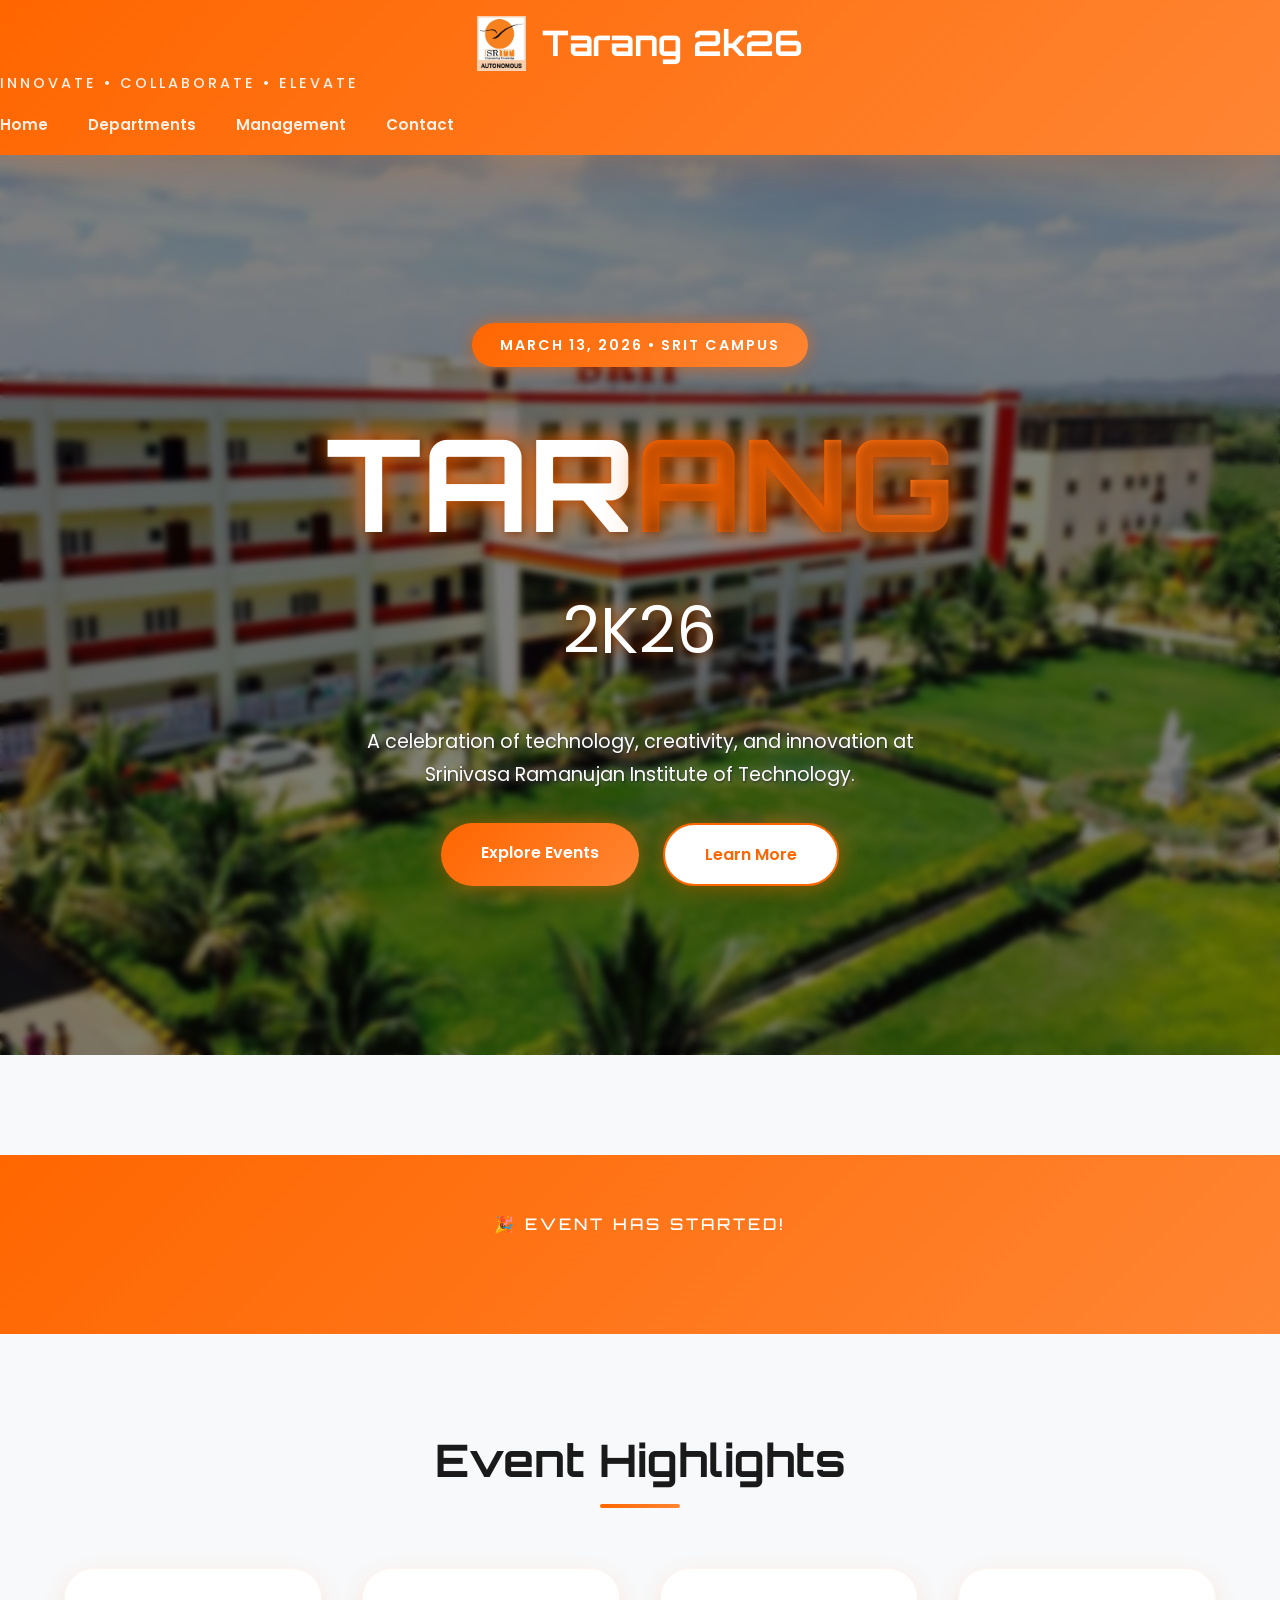
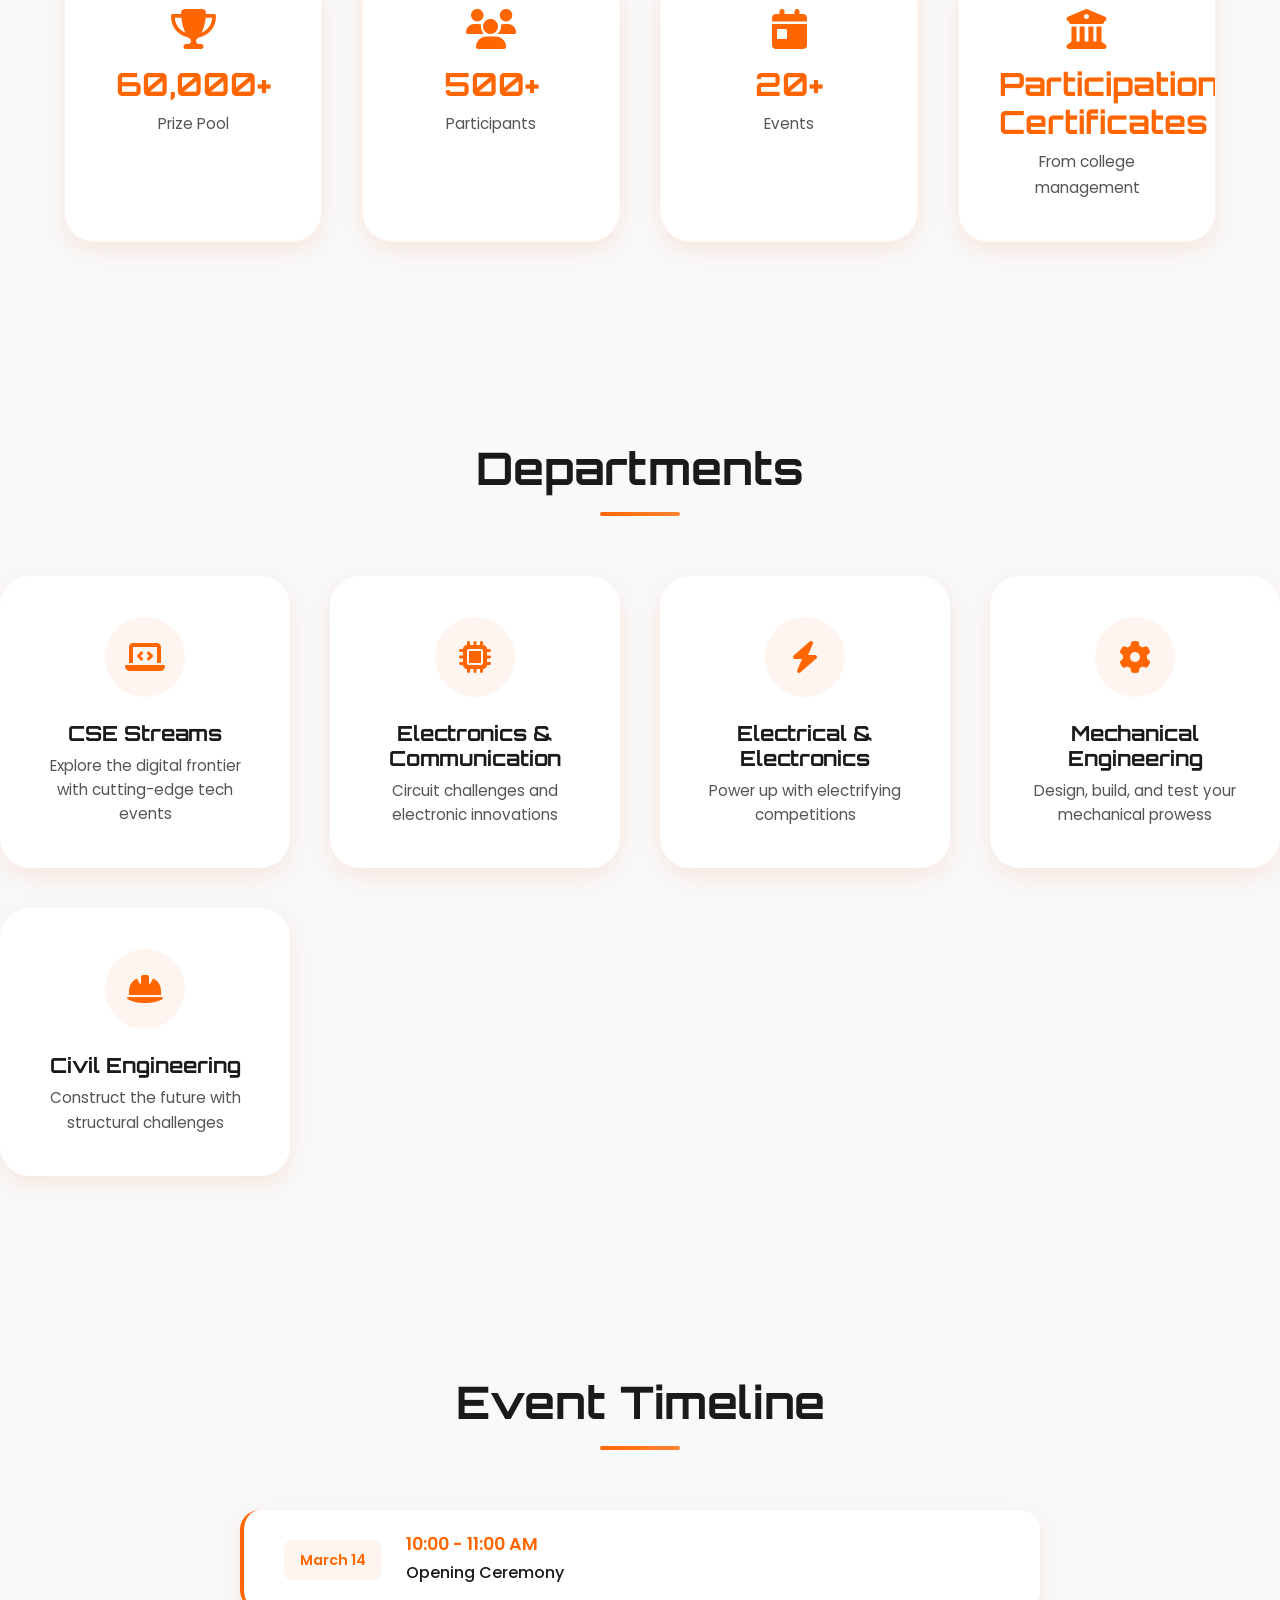
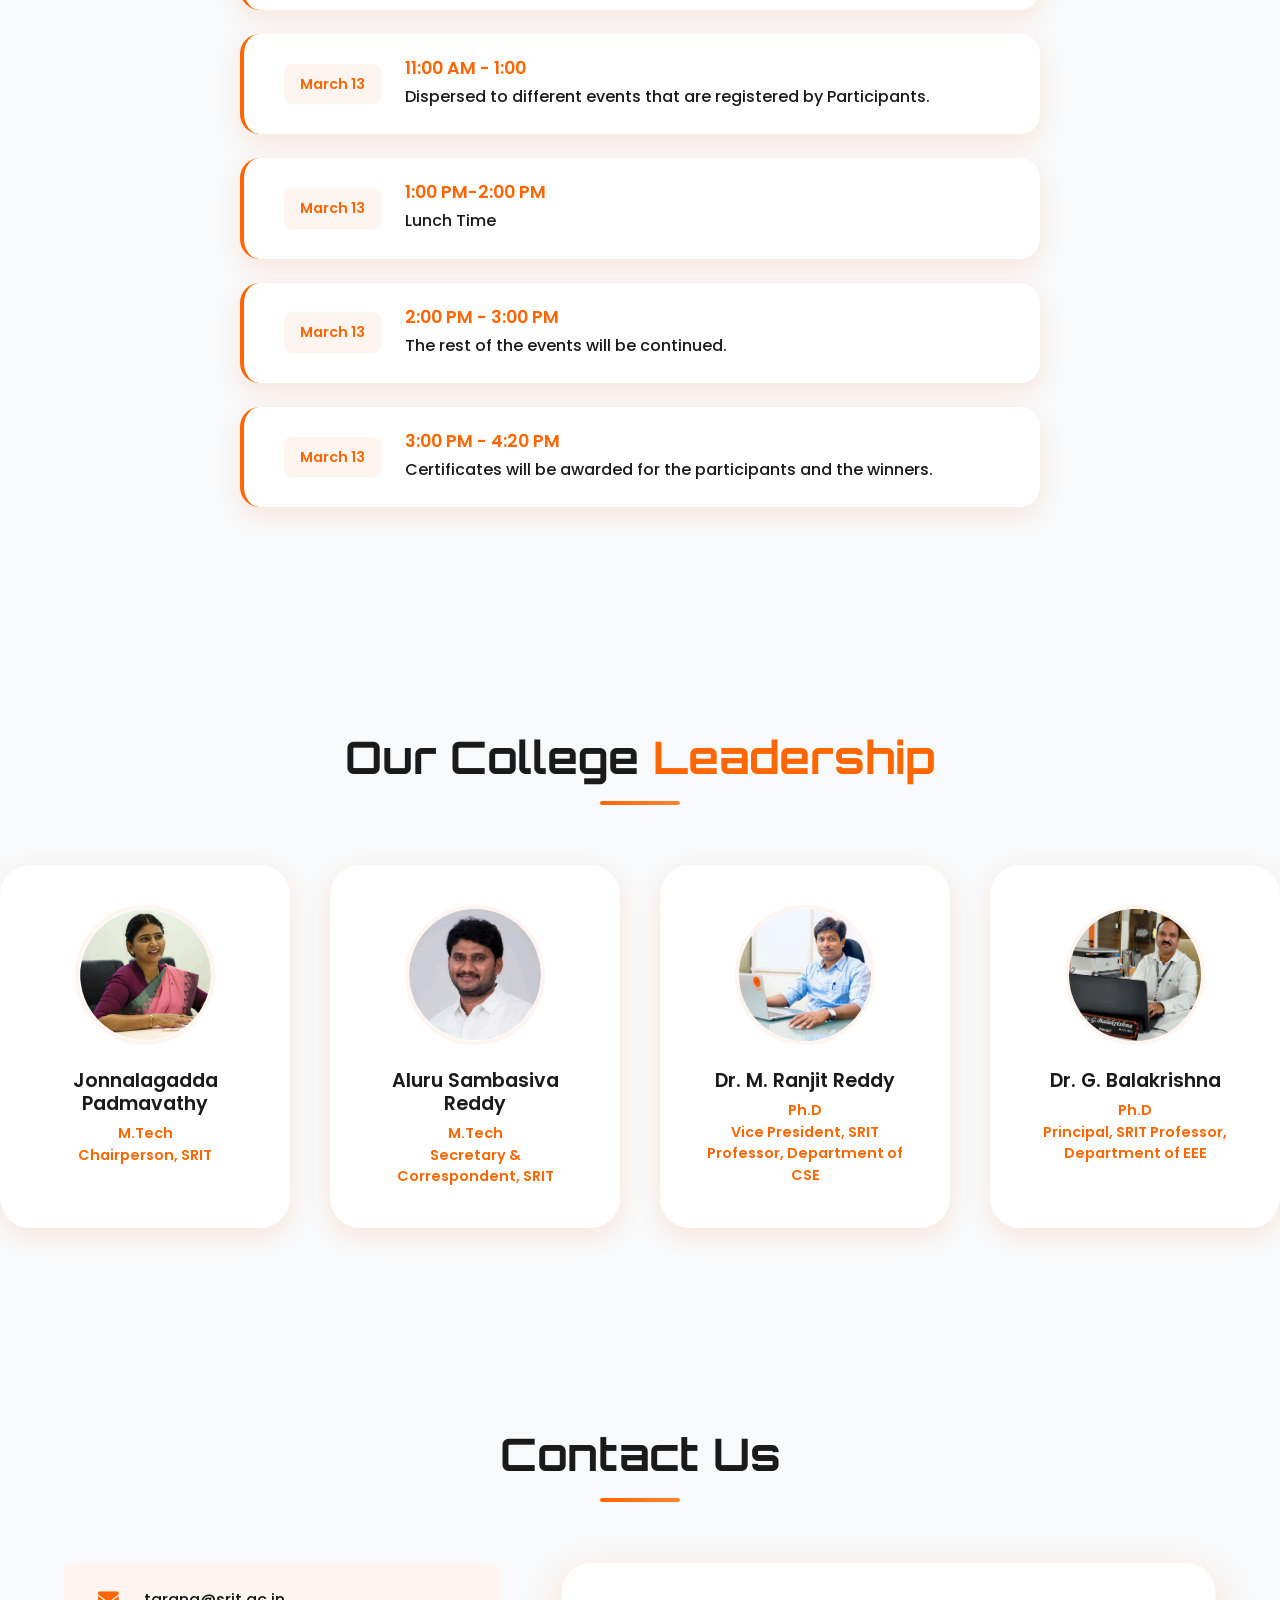
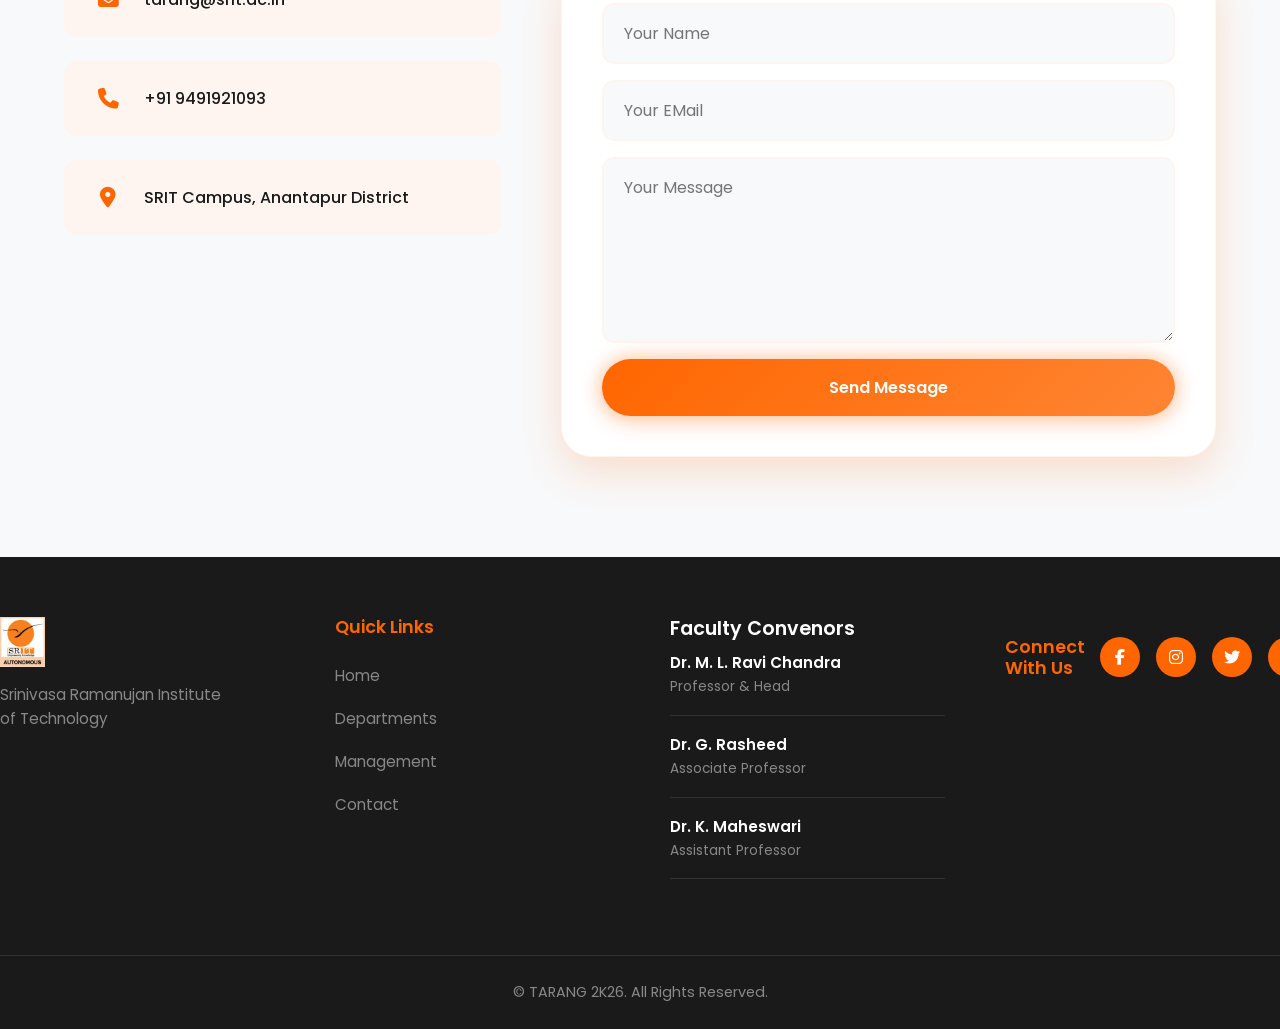
==== index.html @ 488e9179 "upadted filkes" ====
<!DOCTYPE html>
<html lang="en">

<head>
    <meta charset="UTF-8">
    <meta name="viewport" content="width=device-width, initial-scale=1.0">
    <title>SRIT Tech Fest 2026</title>
    <link rel="stylesheet" href="style.css">
    <link rel="stylesheet" href="https://cdnjs.cloudflare.com/ajax/libs/font-awesome/6.5.0/css/all.min.css">


</head>

<body>
    <header>
        <div class="logo-container">
            <img src="SRIT-LOGO.png" alt="SRIT Logo" class="logo">
            <h1>Tarang <span class="year">2k26</span></h1>
        </div>
        <p class="tagline">Innovate • Collaborate • Elevate</p>

        <nav>
            <ul>
                <li><a href="#home">Home</a></li>
                <li><a href="#departments">Departments</a></li>
                <li><a href="#management">Management</a></li>
                <li><a href="#contact">Contact</a></li>
            </ul>
        </nav>
    </header>
    <section id="home">
        <div class="hero">
            <div class="hero-content">

                <span class="hero-date">MARCH 13, 2026 • SRIT CAMPUS</span>
                <h1 class="hero-title">
                    <span>TAR</span><span class="highlight">ANG</span>
                </h1>
                <div class="hero-year">2K26</div>
                <p class="hero-subtitle">A celebration of technology, creativity, and innovation at<br> Srinivasa
                    Ramanujan Institute of Technology.</p>

                <div class="hero-buttons">
                    <a href="#departments" class="btn btn-primary">Explore Events</a>
                    <a href="#contact" class="btn btn-secondary">Learn More</a>
                </div>
            </div>
        </div>
    </section>
    <!-- Countdown Section -->
    <section class="countdown">
        <div class="container">
            <h3>Event Starts In</h3>
            <div class="countdown-timer">
                <div class="countdown-item">
                    <div class="countdown-value" id="days">30</div>
                    <div class="countdown-label">Days</div>
                </div>
                <div class="countdown-item">
                    <div class="countdown-value" id="hours">12</div>
                    <div class="countdown-label">Hours</div>
                </div>
                <div class="countdown-item">
                    <div class="countdown-value" id="minutes">45</div>
                    <div class="countdown-label">Minutes</div>
                </div>
                <div class="countdown-item">
                    <div class="countdown-value" id="seconds">22</div>
                    <div class="countdown-label">Seconds</div>
                </div>
            </div>
        </div>
    </section>
    <section class="highlights">
        <div class="container">
            <h2 class="section-title">Event Highlights</h2>
            <div class="highlight-cards">
                <div class="highlight-card">
                    <i class="fas fa-trophy"></i>
                    <h3>60,000+</h3>
                    <p>Prize Pool</p>
                </div>
                <div class="highlight-card">
                    <i class="fas fa-users"></i>
                    <h3>500+</h3>
                    <p>Participants</p>
                </div>
                <div class="highlight-card">
                    <i class="fas fa-calendar-day"></i>
                    <h3>20+</h3>
                    <p>Events</p>
                </div>
                <div class="highlight-card">
                    <i class="fas fa-university"></i>
                    <h3>Participation Certificates</h3>
                    <p>From college management</p>
                </div>
            </div>
        </div>
    </section>

    <section id="departments" class="departments">
        <h2 class="section-title">Departments</h2>
        <div class="department-cards">
            <div class="department-card" onclick="window.location.href='cse.html'">
                <div class="card-icon"><i class="fas fa-laptop-code"></i></div>
                <div class="card-content">
                    <h3>CSE Streams</h3>
                    <p>Explore the digital frontier with cutting-edge tech events</p>
                </div>
            </div>
            <div class="department-card" onclick="window.location.href='ece.html'">
                <div class="card-icon"><i class="fas fa-microchip"></i></div>
                <div class="card-content">
                    <h3>Electronics & Communication</h3>
                    <p>Circuit challenges and electronic innovations</p>
                </div>
            </div>
            <div class="department-card" onclick="window.location.href='eee.html'">
                <div class="card-icon"><i class="fas fa-bolt"></i></div>
                <div class="card-content">
                    <h3>Electrical & Electronics</h3>
                    <p>Power up with electrifying competitions</p>
                </div>
            </div>
            <div class="department-card" onclick="window.location.href='mechanical.html'">
                <div class="card-icon"><i class="fas fa-cog"></i></div>
                <div class="card-content">
                    <h3>Mechanical Engineering</h3>
                    <p>Design, build, and test your mechanical prowess</p>
                </div>
            </div>
            <div class="department-card" onclick="window.location.href='civil.html'">
                <div class="card-icon"><i class="fas fa-hard-hat"></i></div>
                <div class="card-content">
                    <h3>Civil Engineering</h3>
                    <p>Construct the future with structural challenges</p>
                </div>
            </div>
            <!-- <div class="department-card" data-department="civil">
                <div class="card-content">
                    <div class="card-icon"><i class="fas fa-lightbulb"></i>
                    </div>
                    <h3>Humanities and Sciences</h3>
                    <p>Bridging Science and Society for a Better Tomorrow</p>
                    <a href="h and s.html" class="department-link">View Events</a>
                </div>
            </div> -->
        </div>
    </section>

    <section class="timeline">
        <div class="container">
            <h2 class="section-title">Event Timeline</h2>
            <div class="timeline-container">
                <div class="timeline-item">
                    <div class="timeline-date">March 14</div>
                    <div class="timeline-content">
                        <h3>10:00 - 11:00 AM</h3>
                        <p>Opening Ceremony</p>
                    </div>
                </div>
                <div class="timeline-item">
                    <div class="timeline-date">March 13</div>
                    <div class="timeline-content">
                        <h3>11:00 AM - 1:00</h3>
                        <p>Dispersed to different events that are registered by Participants.</p>
                    </div>
                </div>
                <div class="timeline-item">
                    <div class="timeline-date">March 13</div>
                    <div class="timeline-content">
                        <h3>1:00 PM-2:00 PM</h3>
                        <p>Lunch Time</p>
                    </div>
                </div>
                <div class="timeline-item">
                    <div class="timeline-date">March 13</div>
                    <div class="timeline-content">
                        <h3>2:00 PM - 3:00 PM</h3>
                        <p>The rest of the events will be continued.</p>
                    </div>
                </div>
                <div class="timeline-item">
                    <div class="timeline-date">March 13</div>
                    <div class="timeline-content">
                        <h3>3:00 PM - 4:20 PM</h3>
                        <p>Certificates will be awarded for the participants and the winners.</p>
                    </div>
                </div>
            </div>
        </div>
    </section>
    <!-- <section id="sponsors" class="sponsors">
        <div class="container">
            <h2 class="section-title">Our Sponsors</h2>
            <div class="sponsors-grid">
                <div class="sponsor-placeholder">Your Logo Here</div>
                <div class="sponsor-placeholder">Your Logo Here</div>
                <div class="sponsor-placeholder">Your Logo Here</div>
                <div class="sponsor-placeholder">Your Logo Here</div>
                <div class="sponsor-placeholder">Your Logo Here</div>
                <div class="sponsor-placeholder">Your Logo Here</div>
            </div>
        </div>
    </section> -->
    <section id="management" class="leadership-section">
        <h2 class="section-title">Our College <span>Leadership</span></h2>

        <div class="leaders-grid">

            <!-- Principal -->
            <div class="leader-card">
                <div class="leader-image">
                    <img src="padma.png" alt="Dr. [Principal's Name]">
                </div>
                <div class="leader-info">
                    <h4>Jonnalagadda Padmavathy</h4>
                    <p>M.Tech<br>Chairperson, SRIT</p>
                </div>
            </div>

            <!-- Chairperson -->
            <div class="leader-card">
                <div class="leader-image">
                    <img src="samba.png" alt="Mr./Ms. [Chairperson's Name]">
                </div>
                <div class="leader-info">
                    <h4>Aluru Sambasiva Reddy</h4>
                    <p>M.Tech<br>Secretary & Correspondent, SRIT</p>
                </div>
            </div>

            <!-- Higher Authority 1 -->
            <div class="leader-card">
                <div class="leader-image">
                    <img src="ranjit.png" alt="Dr. [Authority Name]">
                </div>
                <div class="leader-info">
                    <h4>Dr. M. Ranjit Reddy</h4>
                    <p>Ph.D<br>Vice President, SRIT
                        Professor, Department of CSE</p>
                </div>
            </div>

            <!-- Higher Authority 2 -->
            <div class="leader-card">
                <div class="leader-image">
                    <img src="prinicipal.png" alt="Prof. [Authority Name]">
                </div>
                <div class="leader-info">
                    <h4>Dr. G. Balakrishna</h4>
                    <p>Ph.D<br>Principal, SRIT
                        Professor, Department of EEE</p>
                </div>
            </div>

        </div>
    </section>
    <section id="contact" class="contact">
        <div class="container">
            <h2 class="section-title">Contact Us</h2>
            <div class="contact-grid">
                <div class="contact-info">
                    <div class="contact-item">
                        <i class="fas fa-envelope"></i>
                        <p>tarang@srit.ac.in</p>
                    </div>
                    <div class="contact-item">
                        <i class="fas fa-phone"></i>
                        <p>+91 9491921093</p>
                    </div>
                    <div class="contact-item">
                        <i class="fas fa-map-marker-alt"></i>
                        <p>SRIT Campus, Anantapur District</p>
                    </div>
                </div>
                <form name="submit-to-google-sheet" class="contact-form">
                    <input type="text" name="Name" placeholder="Your Name" required>
                    <input type="email" name="Email" placeholder="Your EMail" required>
                    <textarea name="Message" rows="6" placeholder="Your Message"></textarea>
                    <button type="submit" class="cta-button">Send Message</button>
                </form>
            </div>
        </div>
    </section>

    <footer>
        <div class="footer-content">
            <div class="footer-logo">
                <img src="SRIT-LOGO.png" alt="SRIT Logo" class="logo-small">
                <p>Srinivasa Ramanujan Institute<br> of Technology</p>
            </div>
            <div class="footer-links">
                <h4>Quick Links</h4>
                <ul>
                    <li><a href="#home">Home</a></li>
                    <li><a href="#departments">Departments</a></li>
                    <li><a href="#management">Management</a></li>
                    <li><a href="#contact">Contact</a></li>
                </ul>
            </div>
            <div class="contact-details">
                <h4>Faculty Convenors</h4>

                <div class="faculty">
                    <p class="name">Dr. M. L. Ravi Chandra</p>
                    <p class="designation">Professor & Head</p>
                </div>

                <div class="faculty">
                    <p class="name">Dr. G. Rasheed</p>
                    <p class="designation">Associate Professor</p>
                </div>

                <div class="faculty">
                    <p class="name">Dr. K. Maheswari</p>
                    <p class="designation">Assistant Professor</p>
                </div>
            </div>

            <div class="footer-social">
                <h4>Connect With Us</h4>
                <div class="social-icons">
                    <a href="https://www.facebook.com/sritatp" class="social-icon"><i class="fab fa-facebook-f"></i></a>
                    <a href="https://www.instagram.com/sritatp/" class="social-icon"><i
                            class="fab fa-instagram"></i></a>
                    <a href="https://x.com/sritatp" class="social-icon"><i class="fab fa-twitter"></i></a>
                    <a href="https://www.linkedin.com/school/sritatp/" class="social-icon"><i
                            class="fab fa-linkedin-in"></i></a>
                </div>
            </div>
        </div>
        <div class="copyright">
            <p>&copy; TARANG 2K26. All Rights Reserved.</p>
        </div>
    </footer>

    <script>
        // Countdown Timer (From Now → March 14, 2026 09:00 AM)

        function updateCountdown() {

            // ✅ Correct event date format
            const eventDate = new Date("2026-03-13T09:00:00").getTime();

            // Current time
            const now = new Date().getTime();

            // Time difference
            const timeLeft = eventDate - now;

            if (timeLeft > 0) {

                const days = Math.floor(timeLeft / (1000 * 60 * 60 * 24));
                const hours = Math.floor((timeLeft / (1000 * 60 * 60)) % 24);
                const minutes = Math.floor((timeLeft / (1000 * 60)) % 60);
                const seconds = Math.floor((timeLeft / 1000) % 60);

                document.getElementById("days").textContent = days;
                document.getElementById("hours").textContent = hours;
                document.getElementById("minutes").textContent = minutes;
                document.getElementById("seconds").textContent = seconds;

            } else {
                document.querySelector(".countdown").innerHTML = "<h3>🎉 Event Has Started!</h3>";
            }
        }

        // Run every second
        setInterval(updateCountdown, 1000);

        // Run immediately when page loads
        updateCountdown();
    </script>

</body>

</html>
---- style.css ----
/* ================= GOOGLE FONTS ================= */
@import url('https://fonts.googleapis.com/css2?family=Poppins:wght@300;400;500;600;700;800&family=Orbitron:wght@500;600;700;800;900&display=swap');

/* ================= ROOT ================= */
:root {

    /* COLORS - Orange White Theme */
    --primary: #ff6600;
    --primary-dark: #e55c00;
    --primary-light: #ff8533;
    --primary-soft: #fff5f0;
    --white: #ffffff;
    --off-white: #fafafa;
    --text-dark: #1a1a1a;
    --text-gray: #555555;
    --text-light: #888888;
    --bg-light: #ffffff;
    --bg-soft: #f8f9fa;
    --bg-ultra-soft: #fff5f0;
    
    /* Orange Gradient */
    --gradient-orange: linear-gradient(135deg, #ff6600 0%, #ff8533 100%);
    --gradient-orange-light: linear-gradient(135deg, #fff5f0 0%, #ffffff 100%);

    /* SPACING */
    --space-xs: 8px;
    --space-sm: 16px;
    --space-md: 24px;
    --space-lg: 40px;
    --space-xl: 60px;
    --space-xxl: 100px;

    /* RADIUS */
    --radius-sm: 8px;
    --radius-md: 12px;
    --radius-lg: 20px;
    --radius-xl: 30px;
    --radius-full: 50px;

    /* SHADOW */
    --shadow-sm: 0 2px 10px rgba(255, 102, 0, 0.08);
    --shadow-md: 0 8px 25px rgba(255, 102, 0, 0.12);
    --shadow-lg: 0 15px 40px rgba(255, 102, 0, 0.18);
    --shadow-hover: 0 25px 50px rgba(255, 102, 0, 0.25);

    /* FONTS */
    --font-heading: 'Orbitron', sans-serif;
    --font-body: 'Poppins', sans-serif;
}

/* ================= RESET ================= */
* {
    margin: 0;
    padding: 0;
    box-sizing: border-box;
    scroll-behavior: smooth;
}

/* ================= BODY ================= */
body {
    font-family: var(--font-body);
    background: var(--white);
    color: var(--text-dark);
    font-size: 16px;
    line-height: 1.7;
    overflow-x: hidden;
}

/* ================= TYPOGRAPHY ================= */
h1, h2, h3, h4, h5, h6 {
    font-family: var(--font-heading);
    font-weight: 700;
    line-height: 1.2;
}

/* ================= CONTAINER ================= */
.container {
    max-width: 1200px;
    margin: auto;
    padding: 0 var(--space-md);
}

/* ================= GLOBAL SECTIONS ================= */
section {
    padding-top: var(--space-xxl);
    padding-bottom: var(--space-xxl);
}

section:nth-child(even) {
    background: var(--bg-soft);
}

/* ================= HEADER ================= */
header {
    background: linear-gradient(135deg, #ff6600 0%, #ff8533 100%);
    padding: var(--space-sm) 0;
    border-bottom: none;
    position: sticky;
    top: 0;
    z-index: 1000;
    box-shadow: var(--shadow-lg);
}

.logo-container {
    display: flex;
    align-items: center;
    justify-content: center;
    gap: var(--space-sm);
}

.logo {
    height: 60px;
    object-fit: contain;
    filter: brightness(0) invert(1);
}

header h1 {
    font-size: 2.2rem;
    color: var(--white);
    background: none;
    -webkit-text-fill-color: var(--white);
}

.tagline {
    font-size: 0.9rem;
    color: rgba(255, 255, 255, 0.9);
    letter-spacing: 3px;
    text-transform: uppercase;
    font-weight: 500;
    margin-bottom: var(--space-sm);
}

/* NAV */
nav ul {
    display: flex;
    justify-content: center;
    gap: var(--space-lg);
    list-style: none;
    flex-wrap: wrap;
}

nav a {
    text-decoration: none;
    font-size: 0.95rem;
    font-weight: 600;
    color: rgba(255, 255, 255, 0.9);
    position: relative;
    padding: 8px 0;
    transition: 0.3s;
}

nav a::after {
    content: '';
    position: absolute;
    bottom: 0;
    left: 0;
    width: 0;
    height: 3px;
    background: var(--white);
    border-radius: 2px;
    transition: 0.3s;
}

nav a:hover {
    color: var(--white);
}

nav a:hover::after {
    width: 100%;
}

/* ================= HERO ================= */
.hero {
    min-height: 100vh;
    display: flex;
    align-items: center;
    justify-content: center;
    text-align: center;
    padding: var(--space-xxl) var(--space-md);
    background: url("srit_1.jpeg") center/cover no-repeat;
    position: relative;
    overflow: hidden;
    margin-top: 0;
}

/* Add blur overlay for hero background */
.hero::before {
    content: '';
    position: absolute;
    top: 0;
    left: 0;
    right: 0;
    bottom: 0;
    background: rgba(0, 0, 0, 0.5);
    backdrop-filter: blur(3px);
    z-index: 1;
}

.hero > * {
    position: relative;
    z-index: 2;
}

/* Remove gap between header and hero */
section#home {
    padding-top: 0;
}

/* Remove gap between hero and countdown */
.hero {
    margin-bottom: 0;
}

.countdown {
    margin-top: 0;
}

.hero-date {
    display: inline-block;
    font-size: 0.9rem;
    font-weight: 600;
    color: var(--white);
    background: var(--gradient-orange);
    padding: 10px 28px;
    border-radius: var(--radius-full);
    margin-bottom: var(--space-lg);
    letter-spacing: 2px;
    box-shadow: var(--shadow-md), 0 0 15px rgba(255, 102, 0, 0.5);
}

.hero-title {
    font-size: 8rem;
    margin-bottom: var(--space-sm);
    animation: fadeInUp 1s ease-out;
    color: var(--white);
    text-shadow: 0 0 20px rgba(255, 102, 0, 0.8), 0 0 40px rgba(255, 102, 0, 0.6), 2px 2px 8px rgba(0, 0, 0, 0.6);
}

.hero-title span {
    display: inline-block;
}

.hero-title .highlight {
    background: var(--gradient-orange);
    -webkit-background-clip: text;
    -webkit-text-fill-color: transparent;
    background-clip: text;
}

.hero-year {
    font-size: 4rem;
    color: var(--white);
    margin-bottom: var(--space-lg);
    animation: fadeInUp 1s ease-out 0.2s both;
    text-shadow: 0 0 15px rgba(255, 102, 0, 0.7), 2px 2px 8px rgba(0, 0, 0, 0.6);
}

.hero-subtitle {
    font-size: 1.25rem;
    color: var(--white);
    text-shadow: 0 0 10px rgba(255, 255, 255, 0.5), 1px 1px 3px rgba(0, 0, 0, 0.8);
    max-width: 600px;
    margin: auto;
    margin-bottom: var(--space-xl);
    animation: fadeInUp 1s ease-out 0.4s both;
}

.hero-buttons {
    display: flex;
    justify-content: center;
    gap: var(--space-md);
    flex-wrap: wrap;
    animation: fadeInUp 1s ease-out 0.6s both;
}

/* BUTTON */
.btn,
.cta-button {
    display: inline-block;
    background: var(--gradient-orange);
    color: var(--white);
    padding: 16px 40px;
    border-radius: var(--radius-full);
    font-weight: 600;
    text-decoration: none;
    font-size: 1rem;
    box-shadow: var(--shadow-md), 0 0 20px rgba(255, 102, 0, 0.4);
    transition: all 0.3s ease;
    border: none;
    cursor: pointer;
    font-family: var(--font-body);
}

.btn:hover,
.cta-button:hover {
    transform: translateY(-4px);
    box-shadow: var(--shadow-hover);
}

.btn-secondary {
    background: var(--white);
    color: var(--primary);
    border: 2px solid var(--primary);
}

.btn-secondary:hover {
    background: var(--primary);
    color: var(--white);
}

/* ================= ANIMATIONS ================= */
@keyframes fadeInUp {
    from {
        opacity: 0;
        transform: translateY(30px);
    }
    to {
        opacity: 1;
        transform: translateY(0);
    }
}

@keyframes pulse {
    0%, 100% {
        transform: scale(1);
    }
    50% {
        transform: scale(1.05);
    }
}

/* ================= SECTION TITLES ================= */
.section-title {
    font-size: 2.8rem;
    text-align: center;
    margin-bottom: var(--space-xl);
    color: var(--text-dark);
    position: relative;
}

.section-title::after {
    content: '';
    display: block;
    width: 80px;
    height: 4px;
    background: var(--gradient-orange);
    margin: 16px auto 0;
    border-radius: 2px;
}

.section-title span {
    color: var(--primary);
}

/* ================= COUNTDOWN ================= */
.countdown {
    background: var(--gradient-orange);
    padding: var(--space-xl) 0;
}

.countdown h3 {
    font-size: 1rem;
    letter-spacing: 3px;
    color: var(--white);
    text-align: center;
    margin-bottom: var(--space-lg);
    text-transform: uppercase;
    font-weight: 500;
}

.countdown-timer {
    display: flex;
    justify-content: center;
    flex-wrap: wrap;
    gap: var(--space-lg);
}

.countdown-item {
    background: rgba(255, 255, 255, 0.15);
    backdrop-filter: blur(10px);
    padding: var(--space-md) var(--space-lg);
    border-radius: var(--radius-lg);
    min-width: 120px;
    border: 1px solid rgba(255, 255, 255, 0.2);
}

.countdown-value {
    font-family: var(--font-heading);
    font-size: 3rem;
    color: var(--white);
    font-weight: 700;
}

.countdown-label {
    font-size: 0.9rem;
    color: rgba(255, 255, 255, 0.85);
    text-transform: uppercase;
    letter-spacing: 1px;
}

/* ================= HIGHLIGHTS ================= */
.highlights {
    background: var(--white);
}

.highlight-cards {
    display: grid;
    grid-template-columns: repeat(auto-fit, minmax(250px, 1fr));
    gap: var(--space-lg);
}

.highlight-card {
    background: var(--white);
    padding: var(--space-lg);
    border-radius: var(--radius-xl);
    box-shadow: var(--shadow-md);
    transition: all 0.4s ease;
    text-align: center;
    border: 1px solid var(--primary-soft);
    position: relative;
    overflow: hidden;
}

.highlight-card::before {
    content: '';
    position: absolute;
    top: 0;
    left: 0;
    right: 0;
    height: 4px;
    background: var(--gradient-orange);
    transform: scaleX(0);
    transition: 0.3s;
}

.highlight-card:hover {
    transform: translateY(-10px);
    box-shadow: var(--shadow-hover);
}

.highlight-card:hover::before {
    transform: scaleX(1);
}

.highlight-card i {
    font-size: 2.5rem;
    color: var(--primary);
    margin-bottom: var(--space-sm);
    display: block;
}

.highlight-card h3 {
    font-size: 2rem;
    color: var(--primary);
    margin-bottom: var(--space-xs);
    font-family: var(--font-heading);
}

.highlight-card p {
    color: var(--text-gray);
    font-size: 0.95rem;
}

/* ================= DEPARTMENTS ================= */
.departments {
    background: var(--bg-soft);
}

.department-cards {
    display: grid;
    grid-template-columns: repeat(auto-fit, minmax(280px, 1fr));
    gap: var(--space-lg);
}

.department-card {
    background: var(--white);
    padding: var(--space-lg);
    border-radius: var(--radius-xl);
    box-shadow: var(--shadow-md);
    transition: all 0.4s ease;
    cursor: pointer;
    border: 1px solid transparent;
    display: flex;
    flex-direction: column;
    align-items: center;
    text-align: center;
}

.department-card:hover {
    transform: translateY(-10px);
    box-shadow: var(--shadow-hover);
    border-color: var(--primary-light);
}

.card-icon {
    width: 80px;
    height: 80px;
    background: var(--primary-soft);
    border-radius: 50%;
    display: flex;
    align-items: center;
    justify-content: center;
    margin-bottom: var(--space-md);
    transition: 0.3s;
}

.department-card:hover .card-icon {
    background: var(--gradient-orange);
}

.card-icon i {
    font-size: 2rem;
    color: var(--primary);
    transition: 0.3s;
}

.department-card:hover .card-icon i {
    color: var(--white);
}

.department-card h3 {
    font-size: 1.3rem;
    color: var(--text-dark);
    margin-bottom: var(--space-xs);
}

.department-card p {
    font-size: 0.95rem;
    color: var(--text-gray);
    line-height: 1.6;
}

/* ================= TIMELINE ================= */
.timeline {
    background: var(--white);
}

.timeline-container {
    max-width: 800px;
    margin: auto;
}

.timeline-item {
    background: var(--white);
    padding: var(--space-md) var(--space-lg);
    border-radius: var(--radius-lg);
    margin-bottom: var(--space-md);
    box-shadow: var(--shadow-md);
    border-left: 4px solid var(--primary);
    transition: 0.3s;
    display: flex;
    align-items: center;
    gap: var(--space-md);
}

.timeline-item:hover {
    transform: translateX(10px);
    box-shadow: var(--shadow-lg);
}

.timeline-date {
    background: var(--primary-soft);
    color: var(--primary);
    padding: 8px 16px;
    border-radius: var(--radius-sm);
    font-weight: 600;
    font-size: 0.9rem;
    white-space: nowrap;
}

.timeline-content h3 {
    font-size: 1.1rem;
    color: var(--primary);
    font-family: var(--font-body);
    font-weight: 600;
    margin-bottom: 4px;
}

.timeline-content p {
    font-size: 1rem;
    color: var(--text-dark);
    font-weight: 500;
}

/* ================= LEADERSHIP ================= */
.leadership-section {
    background: var(--bg-soft);
}

.leaders-grid {
    display: grid;
    grid-template-columns: repeat(auto-fit, minmax(250px, 1fr));
    gap: var(--space-lg);
}

.leader-card {
    background: var(--white);
    padding: var(--space-lg);
    border-radius: var(--radius-xl);
    box-shadow: var(--shadow-md);
    transition: all 0.4s ease;
    text-align: center;
}

.leader-card:hover {
    transform: translateY(-10px);
    box-shadow: var(--shadow-hover);
}

.leader-image {
    width: 140px;
    height: 140px;
    margin: auto;
    margin-bottom: var(--space-md);
    border-radius: 50%;
    overflow: hidden;
    border: 4px solid var(--primary-soft);
    transition: 0.3s;
}

.leader-card:hover .leader-image {
    border-color: var(--primary);
}

.leader-image img {
    width: 100%;
    height: 100%;
    object-fit: cover;
    transition: 0.3s;
}

.leader-card:hover .leader-image img {
    transform: scale(1.1);
}

.leader-info h4 {
    font-size: 1.2rem;
    color: var(--text-dark);
    font-family: var(--font-body);
    font-weight: 600;
    margin-bottom: var(--space-xs);
}

.leader-info p {
    font-size: 0.9rem;
    color: var(--text-gray);
    line-height: 1.5;
}

.leader-info p:first-of-type {
    color: var(--primary);
    font-weight: 600;
}

/* ================= CONTACT ================= */
.contact {
    background: var(--white);
}

.contact-grid {
    display: grid;
    grid-template-columns: 1fr 1.5fr;
    gap: var(--space-xl);
    align-items: start;
}

.contact-info {
    display: flex;
    flex-direction: column;
    gap: var(--space-md);
}

.contact-item {
    display: flex;
    align-items: center;
    gap: var(--space-sm);
    padding: var(--space-md);
    background: var(--primary-soft);
    border-radius: var(--radius-md);
    transition: 0.3s;
}

.contact-item:hover {
    background: var(--gradient-orange);
    color: var(--white);
}

.contact-item i {
    font-size: 1.3rem;
    color: var(--primary);
    width: 40px;
    text-align: center;
    transition: 0.3s;
}

.contact-item:hover i {
    color: var(--white);
}

.contact-item p {
    font-size: 1rem;
    color: var(--text-dark);
    font-weight: 500;
    transition: 0.3s;
}

.contact-item:hover p {
    color: var(--white);
}

.contact-form {
    display: flex;
    flex-direction: column;
    gap: var(--space-sm);
    background: var(--white);
    padding: var(--space-lg);
    border-radius: var(--radius-xl);
    box-shadow: var(--shadow-lg);
    border: 1px solid var(--primary-soft);
}

.contact-form input,
.contact-form textarea {
    padding: 16px 20px;
    font-size: 1rem;
    border-radius: var(--radius-md);
    border: 2px solid var(--primary-soft);
    font-family: var(--font-body);
    transition: 0.3s;
    background: var(--bg-soft);
}

.contact-form input:focus,
.contact-form textarea:focus {
    outline: none;
    border-color: var(--primary);
    background: var(--white);
}

.contact-form textarea {
    resize: vertical;
    min-height: 120px;
}

.cta-button {
    align-self: flex-start;
    width: 100%;
    text-align: center;
}

/* ================= FOOTER ================= */
footer {
    background: var(--text-dark);
    color: var(--white);
    padding: var(--space-xl) 0 var(--space-md);
}

.footer-content {
    display: grid;
    grid-template-columns: repeat(auto-fit, minmax(200px, 1fr));
    gap: var(--space-xl);
    margin-bottom: var(--space-xl);
}

.footer-logo {
    display: flex;
    flex-direction: column;
    align-items: flex-start;
    gap: var(--space-sm);
}

.footer-logo .logo-small {
    height: 50px;
}

.footer-logo p {
    color: var(--text-light);
    font-size: 0.95rem;
    line-height: 1.6;
}

.footer-links h4,
.contact-details h4,
.footer-social h4 {
    font-size: 1.1rem;
    color: var(--primary);
    margin-bottom: var(--space-md);
    font-family: var(--font-body);
    font-weight: 600;
}

.footer-links ul {
    list-style: none;
    display: flex;
    flex-direction: column;
    gap: var(--space-sm);
}

.footer-links a {
    color: var(--text-light);
    text-decoration: none;
    transition: 0.3s;
    font-size: 0.95rem;
}

.footer-links a:hover {
    color: var(--primary);
    padding-left: 5px;
}

.contact-details .faculty {
    margin-bottom: var(--space-sm);
    padding-bottom: var(--space-sm);
    border-bottom: 1px solid rgba(255, 255, 255, 0.1);
}

.contact-details .name {
    font-weight: 600;
    color: var(--white);
    font-size: 0.95rem;
}

.contact-details .designation {
    font-size: 0.85rem;
    color: var(--text-light);
}

.social-icons {
    display: flex;
    gap: var(--space-sm);
}

.social-icon {
    width: 44px;
    height: 44px;
    border-radius: 50%;
    display: flex;
    align-items: center;
    justify-content: center;
    background: rgba(255, 255, 255, 0.1);
    color: var(--white);
    transition: all 0.3s ease;
    text-decoration: none;
}

.social-icon:hover {
    background: var(--primary);
    transform: translateY(-4px);
}

.copyright {
    text-align: center;
    padding-top: var(--space-md);
    border-top: 1px solid rgba(255, 255, 255, 0.1);
    color: var(--text-light);
    font-size: 0.9rem;
}

/* ================= MOBILE RESPONSIVE ================= */
@media (max-width: 992px) {
    .hero-title {
        font-size: 5rem;
    }
    
    .hero-year {
        font-size: 3rem;
    }
    
    .section-title {
        font-size: 2.2rem;
    }
    
    .contact-grid {
        grid-template-columns: 1fr;
    }
}

@media (max-width: 768px) {
    :root {
        --space-xxl: 60px;
        --space-xl: 40px;
    }
    
    .hero-title {
        font-size: 3.5rem;
    }
    
    .hero-year {
        font-size: 2.5rem;
    }
    
    .hero-subtitle {
        font-size: 1rem;
    }
    
    .section-title {
        font-size: 2rem;
    }
    
    nav ul {
        gap: var(--space-md);
    }
    
    .countdown-item {
        min-width: 90px;
        padding: var(--space-sm) var(--space-md);
    }
    
    .countdown-value {
        font-size: 2rem;
    }
    
    .timeline-item {
        flex-direction: column;
        align-items: flex-start;
        gap: var(--space-sm);
    }
    
    .footer-content {
        grid-template-columns: 1fr;
        text-align: center;
    }
    
    .footer-logo {
        align-items: center;
    }
    
    .social-icons {
        justify-content: center;
    }
}

@media (max-width: 480px) {
    .hero-title {
        font-size: 2.5rem;
    }
    
    .hero-year {
        font-size: 2rem;
    }
    
    .btn, .cta-button {
        padding: 14px 28px;
        font-size: 0.9rem;
    }
    
    .hero-buttons {
        flex-direction: column;
        align-items: center;
    }
}

/* ================= DEPARTMENT PAGES STYLES ================= */

/* Section */
.section {
    padding: 80px 0;
    background-color: var(--secondary, #1a1a1a);
}

.section-header {
    text-align: center;
    margin-bottom: 50px;
}

.section-header h3 {
    font-size: 2.5rem;
    color: var(--primary);
    position: relative;
    display: inline-block;
    padding-bottom: 15px;
    font-family: var(--font-heading);
}

.section-header h3::after {
    content: '';
    position: absolute;
    width: 80px;
    height: 4px;
    background-color: var(--primary);
    bottom: 0;
    left: 50%;
    transform: translateX(-50%);
}

.section-header p {
    max-width: 700px;
    margin: 20px auto 0;
    color: #cccccc;
    font-size: 1.1rem;
}

/* Events Grid */
.events-grid {
    display: grid;
    grid-template-columns: repeat(auto-fill, minmax(350px, 1fr));
    gap: 30px;
    margin-top: 30px;
}

/* Event Card */
.event-card {
    background-color: var(--bg-soft, #f8f9fa);
    border-radius: 15px;
    overflow: hidden;
    box-shadow: var(--shadow-md);
    transition: transform 0.3s ease, box-shadow 0.3s ease;
}

.event-card:hover {
    transform: translateY(-10px);
    box-shadow: var(--shadow-hover);
}

.event-image {
    height: 200px;
    width: 100%;
    overflow: hidden;
    position: relative;
}

.event-image img {
    width: 100%;
    height: 100%;
    object-fit: cover;
    transition: transform 0.5s ease;
}

.event-card:hover .event-image img {
    transform: scale(1.1);
}

.event-date {
    position: absolute;
    top: 15px;
    left: 15px;
    background-color: var(--primary);
    color: var(--white);
    padding: 8px 15px;
    border-radius: 50px;
    font-weight: 600;
    font-size: 0.9rem;
    z-index: 1;
}

.category-badge {
    position: absolute;
    bottom: 15px;
    right: 15px;
    background-color: var(--text-dark, #1a1a1a);
    color: var(--white);
    padding: 5px 15px;
    border-radius: 50px;
    font-size: 0.8rem;
    font-weight: 600;
}

.event-details {
    padding: 25px;
}

.event-details h4 {
    font-size: 1.4rem;
    margin-bottom: 10px;
    color: var(--primary);
    font-family: var(--font-heading);
}

.event-meta {
    display: flex;
    gap: 15px;
    margin-bottom: 15px;
    font-size: 0.9rem;
    color: #666;
    flex-wrap: wrap;
}

.event-meta span {
    display: flex;
    align-items: center;
    gap: 5px;
}

.event-meta i {
    color: var(--primary);
}

.event-description {
    margin-bottom: 20px;
    color: #e0e0e0;
    font-size: 0.95rem;
    line-height: 1.6;
}

.event-footer {
    display: flex;
    justify-content: space-between;
    align-items: center;
}

/* Hero for Department Pages */
.hero {
    background: url("srit_1.jpeg") no-repeat center center/cover;
    height: 500px;
    display: flex;
    align-items: center;
    justify-content: center;
    text-align: center;
    color: var(--white);
    padding: 0 20px;
    position: relative;
    overflow: hidden;
}

/* Add blur overlay for hero background */
.hero::before {
    content: '';
    position: absolute;
    top: 0;
    left: 0;
    right: 0;
    bottom: 0;
    background: rgba(0, 0, 0, 0.5);
    backdrop-filter: blur(3px);
    z-index: 1;
}

.hero > * {
    position: relative;
    z-index: 2;
}

.hero-content {
    max-width: 800px;
}

.hero h2 {
    font-size: 3rem;
    margin-bottom: 1rem;
    text-transform: uppercase;
    letter-spacing: 2px;
    color: var(--white);
}

.hero h2 span {
    color: var(--primary);
}

.hero p {
    font-size: 1.2rem;
    margin-bottom: 2rem;
    opacity: 0.9;
}

/* Schedule */
.schedule-tabs {
    display: flex;
    justify-content: center;
    margin-bottom: 30px;
    gap: 10px;
    flex-wrap: wrap;
}

.schedule-tab {
    padding: 10px 20px;
    background-color: #f0f0f0;
    border-radius: 50px;
    cursor: pointer;
    font-weight: 600;
    transition: all 0.3s ease;
}

.schedule-tab.active {
    background-color: var(--primary);
    color: var(--white);
}

.schedule-content {
    margin-top: 30px;
}

.schedule-item {
    background-color: var(--bg-soft, #f8f9fa);
    border-radius: 10px;
    padding: 25px;
    margin-bottom: 20px;
    display: flex;
    gap: 30px;
    align-items: center;
    box-shadow: var(--shadow-sm);
    transition: transform 0.3s ease;
}

.schedule-item:hover {
    transform: translateY(-5px);
    box-shadow: var(--shadow-md);
}

.schedule-time {
    min-width: 100px;
}

.schedule-time span {
    display: block;
    font-size: 1.1rem;
    font-weight: 700;
    color: var(--primary);
}

.schedule-details {
    flex: 1;
}

.schedule-details h4 {
    font-size: 1.3rem;
    margin-bottom: 10px;
    color: var(--primary);
    font-family: var(--font-body);
}

.schedule-details p {
    color: #dddddd;
    margin-bottom: 15px;
}

/* Contact Section for Department Pages */
.contact-container {
    display: grid;
    grid-template-columns: repeat(auto-fit, minmax(300px, 1fr));
    gap: 40px;
}

.contact-icon {
    background-color: var(--primary);
    width: 50px;
    height: 50px;
    border-radius: 50%;
    display: flex;
    align-items: center;
    justify-content: center;
    font-size: 1.2rem;
    color: var(--white);
}

.contact-details h4 {
    font-size: 1.2rem;
    margin-bottom: 10px;
    color: var(--white);
}

/* Footer for Department Pages */
.footer-widget h3 {
    font-size: 1.5rem;
    margin-bottom: 20px;
    position: relative;
    padding-bottom: 15px;
    color: var(--primary);
    font-family: var(--font-body);
}

.footer-widget h3::after {
    content: '';
    position: absolute;
    left: 0;
    bottom: 0;
    width: 50px;
    height: 3px;
    background-color: var(--primary);
}

.footer-about p {
    margin-bottom: 20px;
    color: #cccccc;
}

.footer-social {
    display: flex;
    gap: 15px;
    margin-top: 20px;
}

.footer-social a {
    background-color: var(--primary);
    width: 40px;
    height: 40px;
    border-radius: 50%;
    display: flex;
    align-items: center;
    justify-content: center;
    color: var(--white);
    transition: all 0.3s ease;
    text-decoration: none;
}

.footer-social a:hover {
    transform: translateY(-5px);
    background-color: var(--primary-dark);
}

.footer-bottom {
    background-color: var(--text-dark, #1a1a1a);
    padding: 20px 0;
    text-align: center;
    font-size: 0.9rem;
    color: #888;
}

.footer-bottom span {
    color: var(--primary);
}

/* Back to Top */
.back-to-top {
    position: fixed;
    bottom: 30px;
    right: 30px;
    background-color: var(--primary);
    color: var(--white);
    width: 50px;
    height: 50px;
    border-radius: 50%;
    display: flex;
    align-items: center;
    justify-content: center;
    font-size: 1.2rem;
    box-shadow: var(--shadow-md);
    opacity: 0;
    visibility: hidden;
    transition: all 0.3s ease;
    z-index: 99;
    cursor: pointer;
    border: none;
}

.back-to-top.show {
    opacity: 1;
    visibility: visible;
}

.back-to-top:hover {
    background-color: var(--primary-dark);
    transform: translateY(-5px);
}

/* Department Page Specific Styles */
.speakers {
    background-color: var(--bg-soft, #121212);
}

.speakers-grid {
    display: grid;
    grid-template-columns: repeat(auto-fill, minmax(250px, 1fr));
    gap: 30px;
}

.speaker-card {
    background-color: var(--text-dark, #1a1a1a);
    border-radius: 10px;
    overflow: hidden;
    box-shadow: var(--shadow-sm);
    transition: transform 0.3s ease;
}

.speaker-card:hover {
    transform: translateY(-10px);
}

.speaker-image {
    height: 250px;
    overflow: hidden;
}

.speaker-image img {
    width: 100%;
    height: 100%;
    object-fit: cover;
    transition: transform 0.5s ease;
}

.speaker-card:hover .speaker-image img {
    transform: scale(1.1);
}

.speaker-info {
    padding: 20px;
    text-align: center;
}

.speaker-info h4 {
    font-size: 1.2rem;
    margin-bottom: 5px;
    color: var(--white);
    font-family: var(--font-body);
}

.speaker-info p {
    color: var(--primary);
    font-weight: 600;
    margin-bottom: 15px;
}

/* Logo for department pages */
.logo {
    display: flex;
    align-items: center;
    gap: 10px;
    filter: none;
    height: auto;
}

.logo h1 {
    font-size: 1.8rem;
    font-weight: 700;
}

.logo span {
    color: var(--primary);
}

/* Navigation for department pages */
nav {
    display: flex;
    justify-content: space-between;
    align-items: center;
}

.nav-links {
    display: flex;
    gap: 30px;
}

.nav-links a {
    color: var(--white);
    text-decoration: none;
    font-weight: 600;
    transition: color 0.3s ease;
    font-size: 1rem;
}

.nav-links a:hover {
    color: var(--primary);
}

.hamburger {
    display: none;
    cursor: pointer;
    color: var(--white);
    font-size: 1.5rem;
}

/* Form Styles */
.form-group {
    margin-bottom: 20px;
}

.form-control {
    width: 100%;
    padding: 15px;
    border: 1px solid #ddd;
    border-radius: 8px;
    font-size: 1rem;
    transition: border-color 0.3s ease;
    font-family: var(--font-body);
}

.form-control:focus {
    outline: none;
    border-color: var(--primary);
}

textarea.form-control {
    resize: vertical;
    min-height: 150px;
}

/* Responsive for department pages */
@media (max-width: 992px) {
    .nav-links {
        position: fixed;
        top: 70px;
        left: -100%;
        width: 100%;
        height: calc(100vh - 70px);
        flex-direction: column;
        background-color: var(--text-dark, #1a1a1a);
        padding: 30px;
        align-items: center;
        transition: left 0.3s ease;
        z-index: 1000;
    }
    
    .nav-links.show {
        left: 0;
    }
    
    .hamburger {
        display: block;
    }
    
    .hero h2 {
        font-size: 2.5rem;
    }
    
    .schedule-item {
        flex-direction: column;
        align-items: flex-start;
        gap: 15px;
    }
    
    .schedule-time {
        min-width: auto;
    }
}

@media (max-width: 768px) {
    .events-grid {
        grid-template-columns: 1fr;
    }
    
    .speakers-grid {
        grid-template-columns: repeat(auto-fill, minmax(200px, 1fr));
    }
    
    .hero h2 {
        font-size: 2rem;
    }
    
    .section-header h3 {
        font-size: 2rem;
    }
    
    .schedule-tabs {
        flex-wrap: wrap;
    }
}

/* ===== HEADER LOGO FIX ===== */

.logo {
    height: 55px;   /* Desktop size */
    width: auto;
    object-fit: contain;
}

/* Logo container alignment */
.logo-container {
    display: flex;
    align-items: center;
    justify-content: center;
    gap: 16px;
}

/* ===== MOBILE FIX ===== */
@media (max-width: 768px) {
    .logo {
        height: 42px;
    }
}
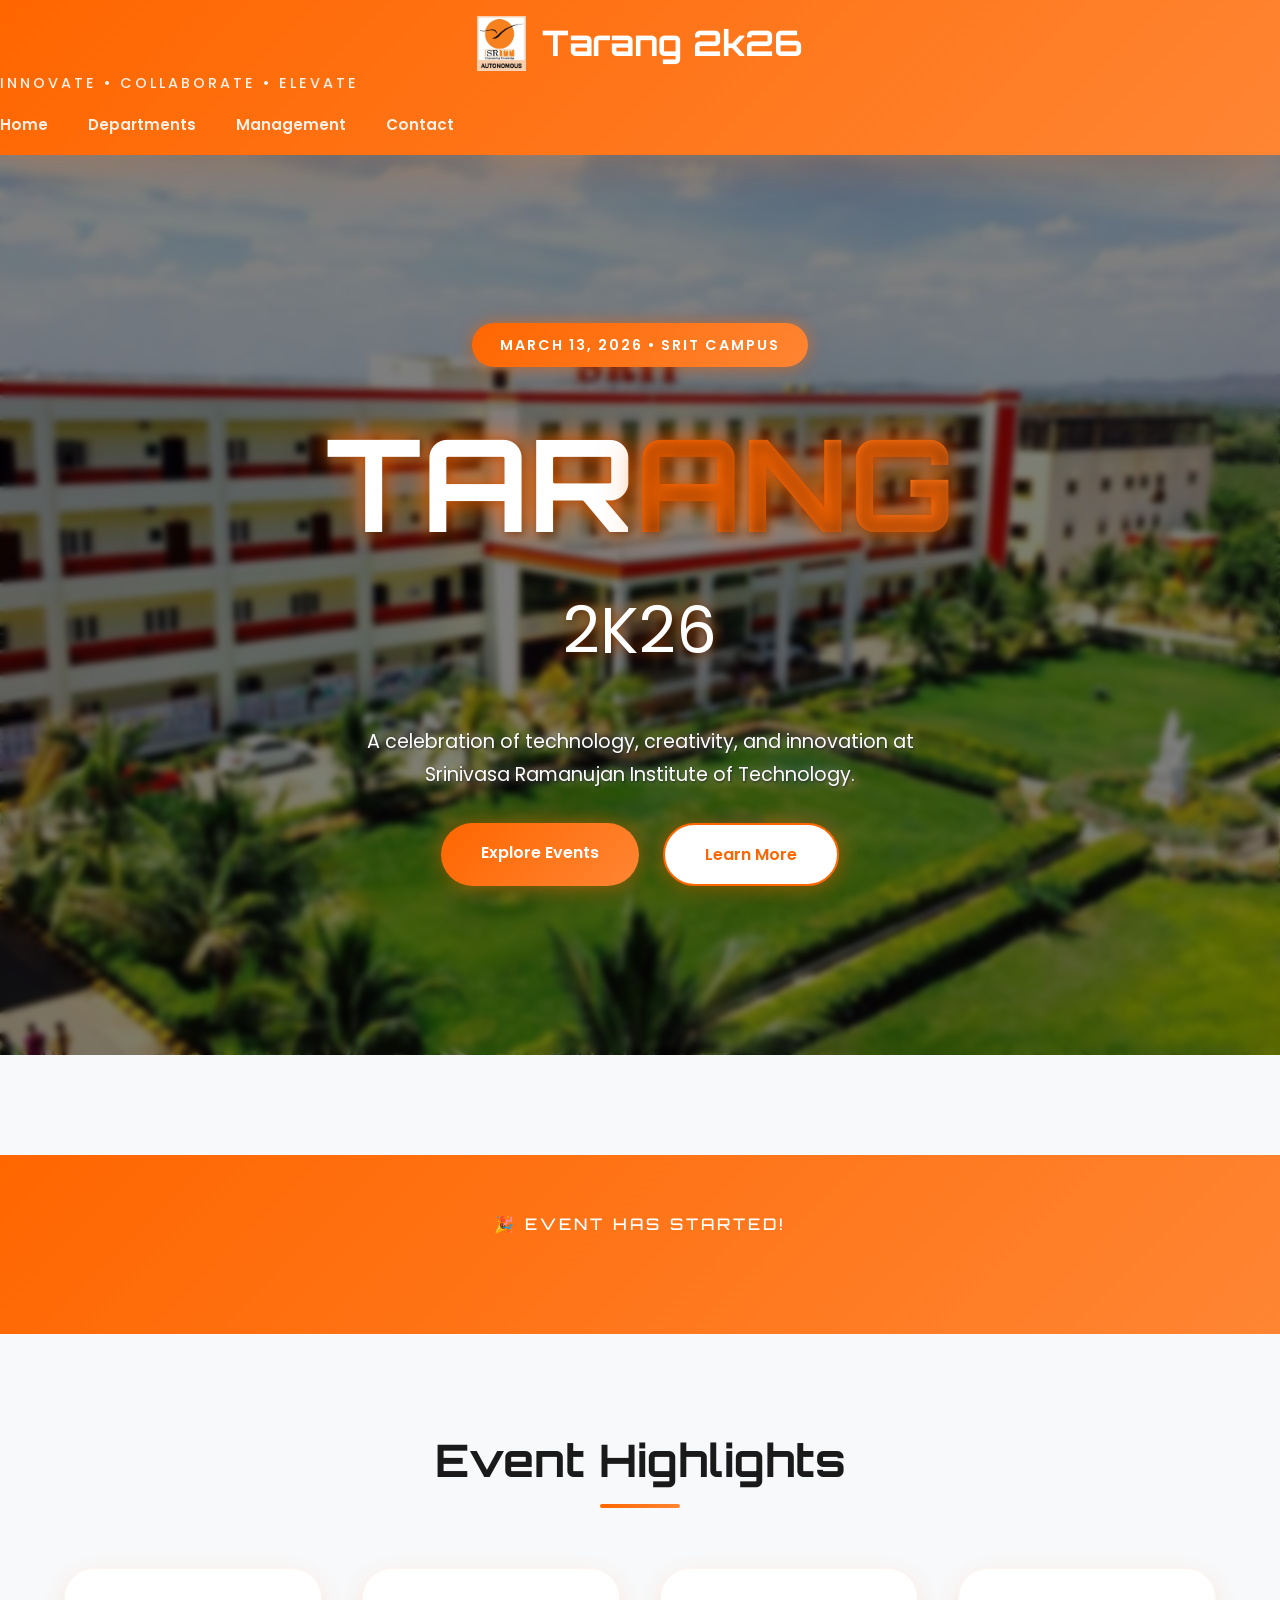
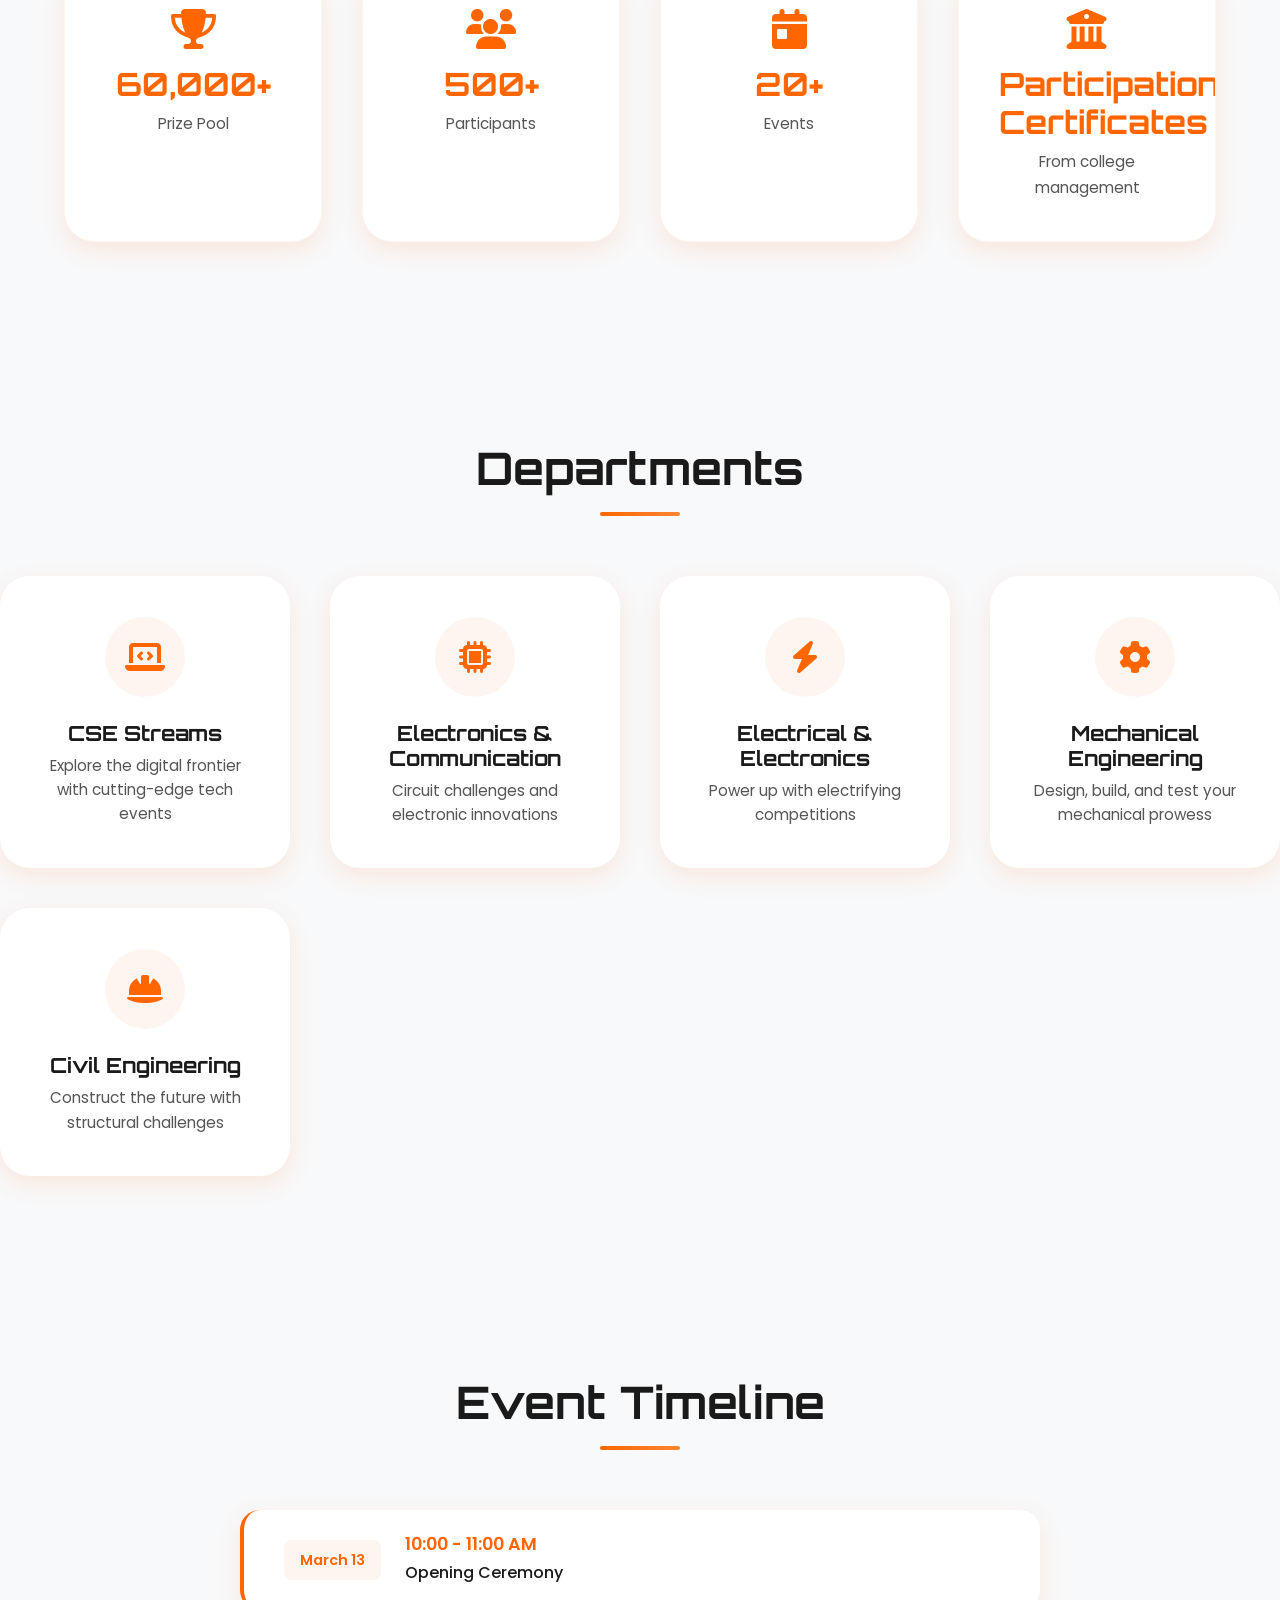
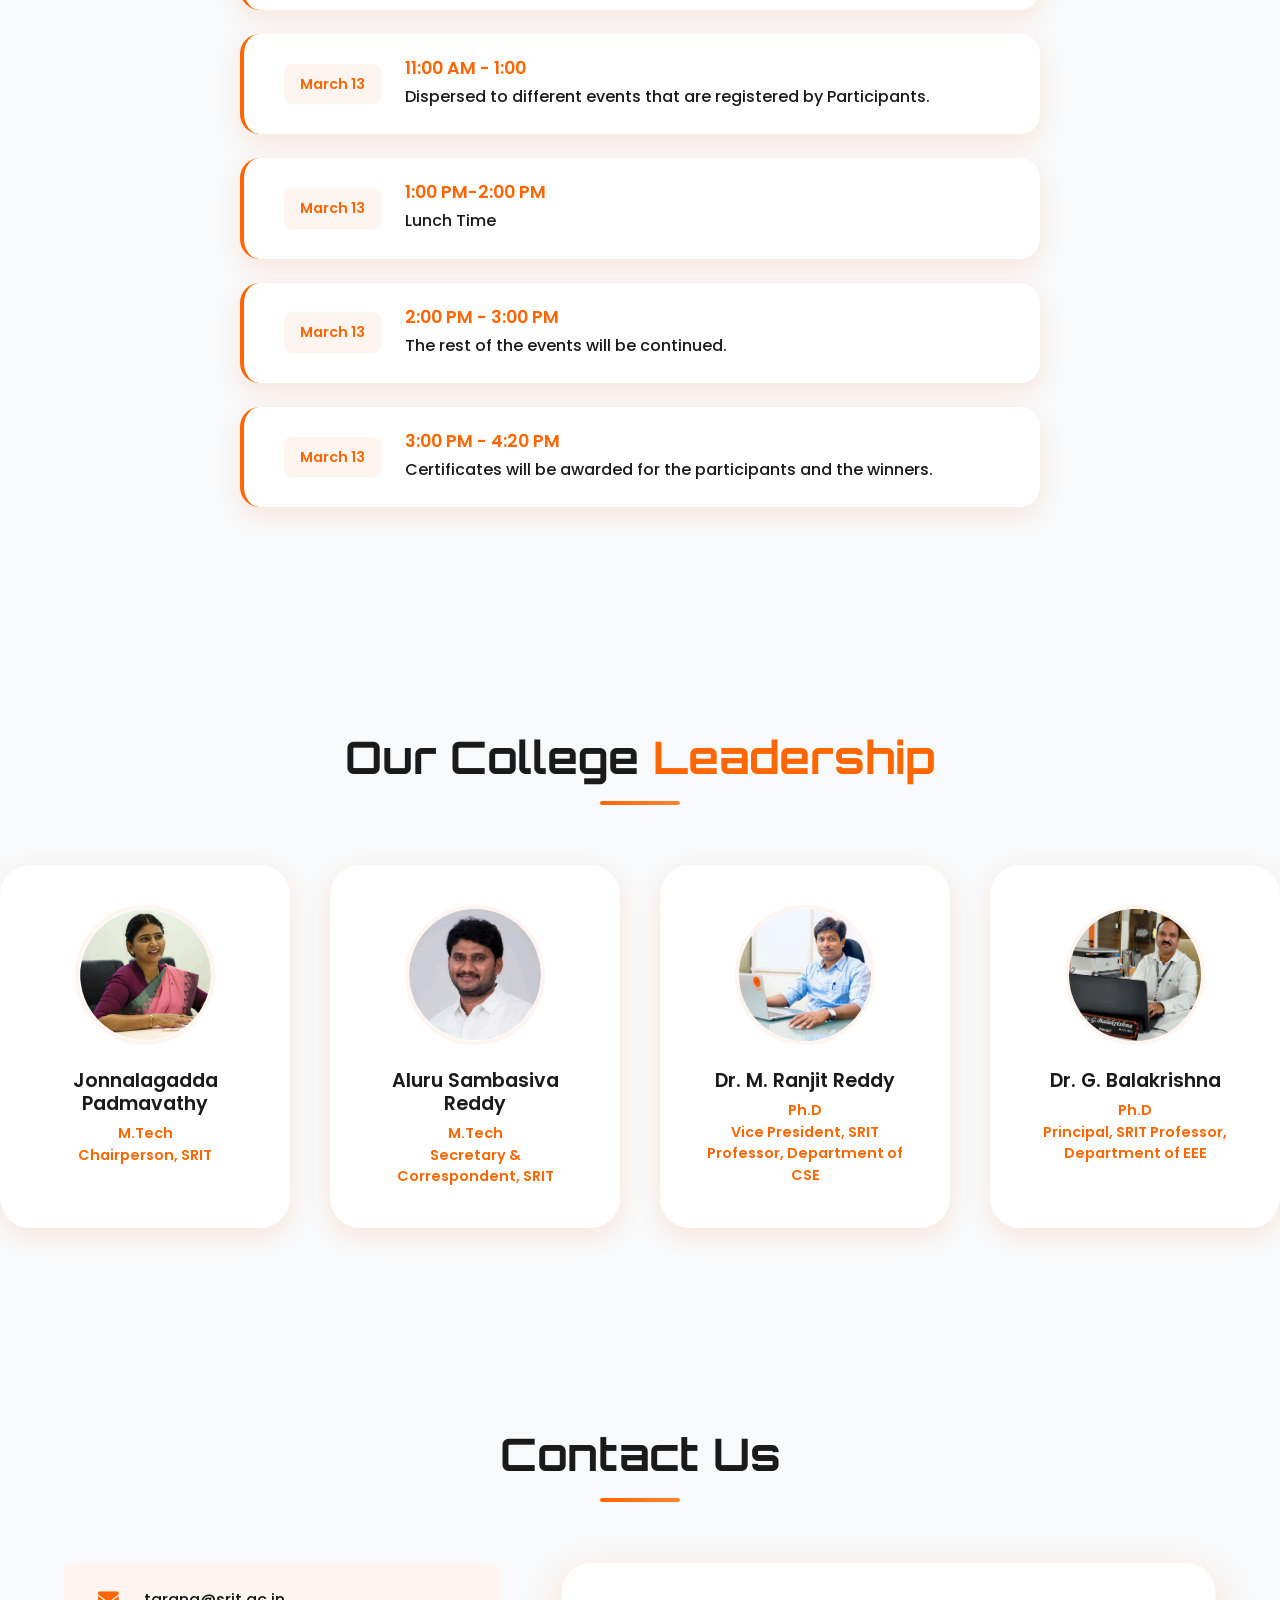
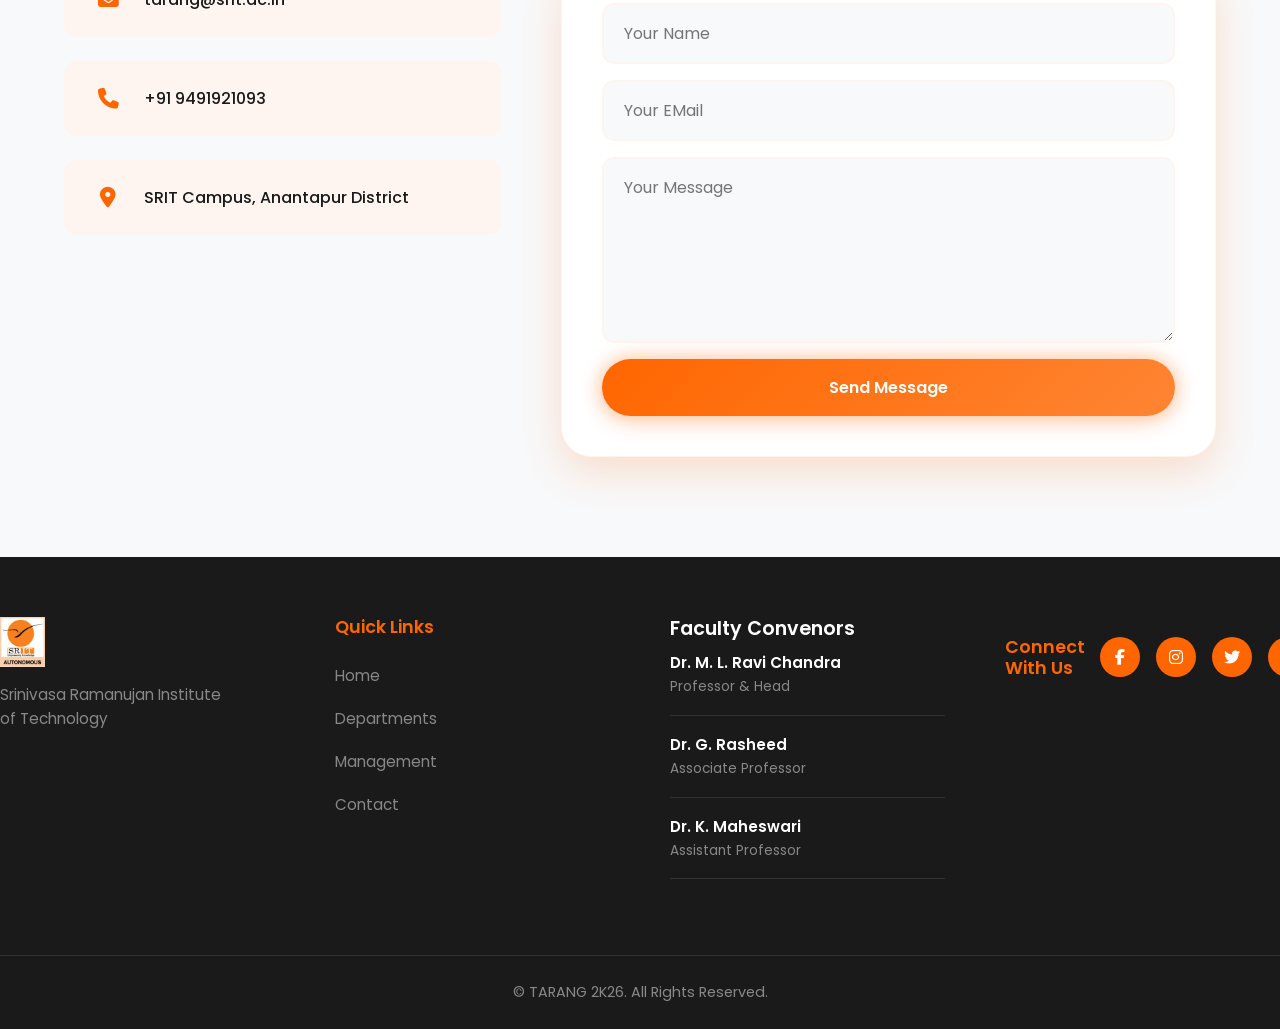
==== commit 6fc961cf: "updated files" ====
--- a/index.html
+++ b/index.html
@@ -154,7 +154,7 @@
             <h2 class="section-title">Event Timeline</h2>
             <div class="timeline-container">
                 <div class="timeline-item">
-                    <div class="timeline-date">March 14</div>
+                    <div class="timeline-date">March 13</div>
                     <div class="timeline-content">
                         <h3>10:00 - 11:00 AM</h3>
                         <p>Opening Ceremony</p>
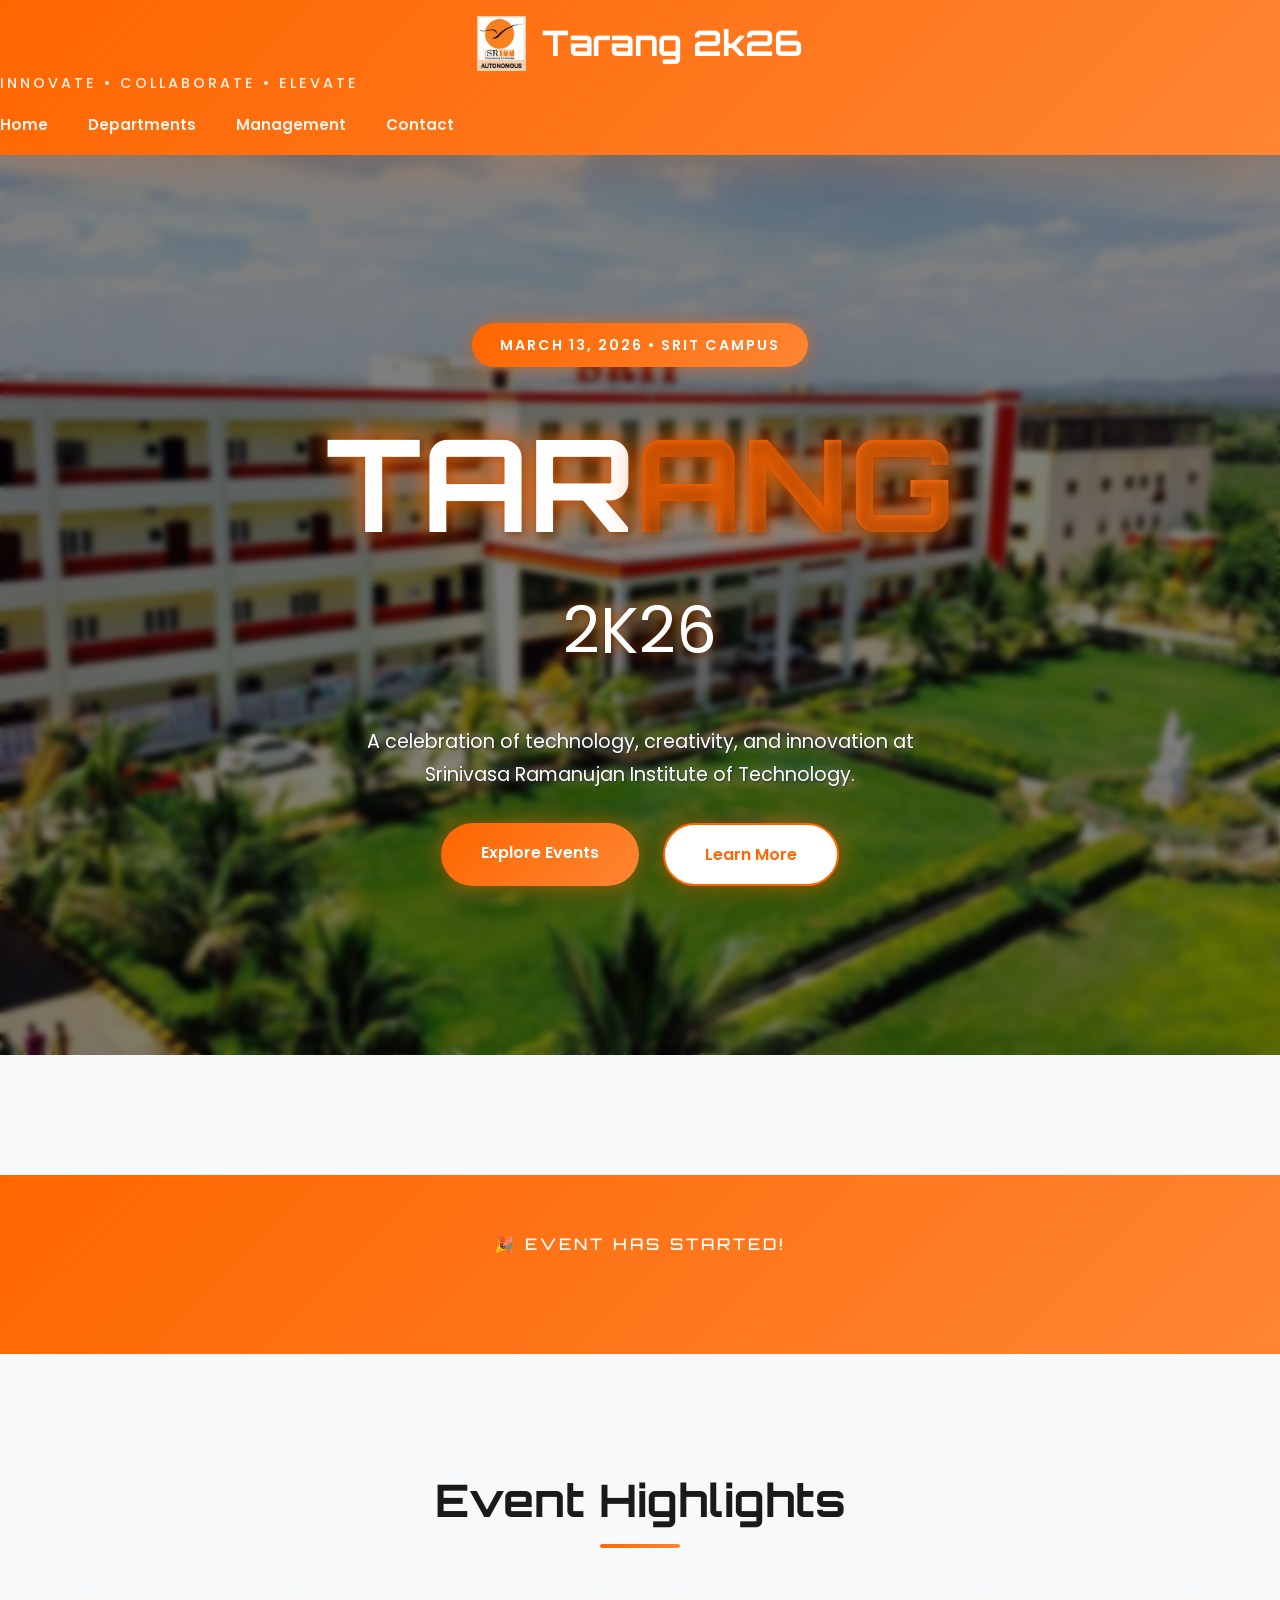
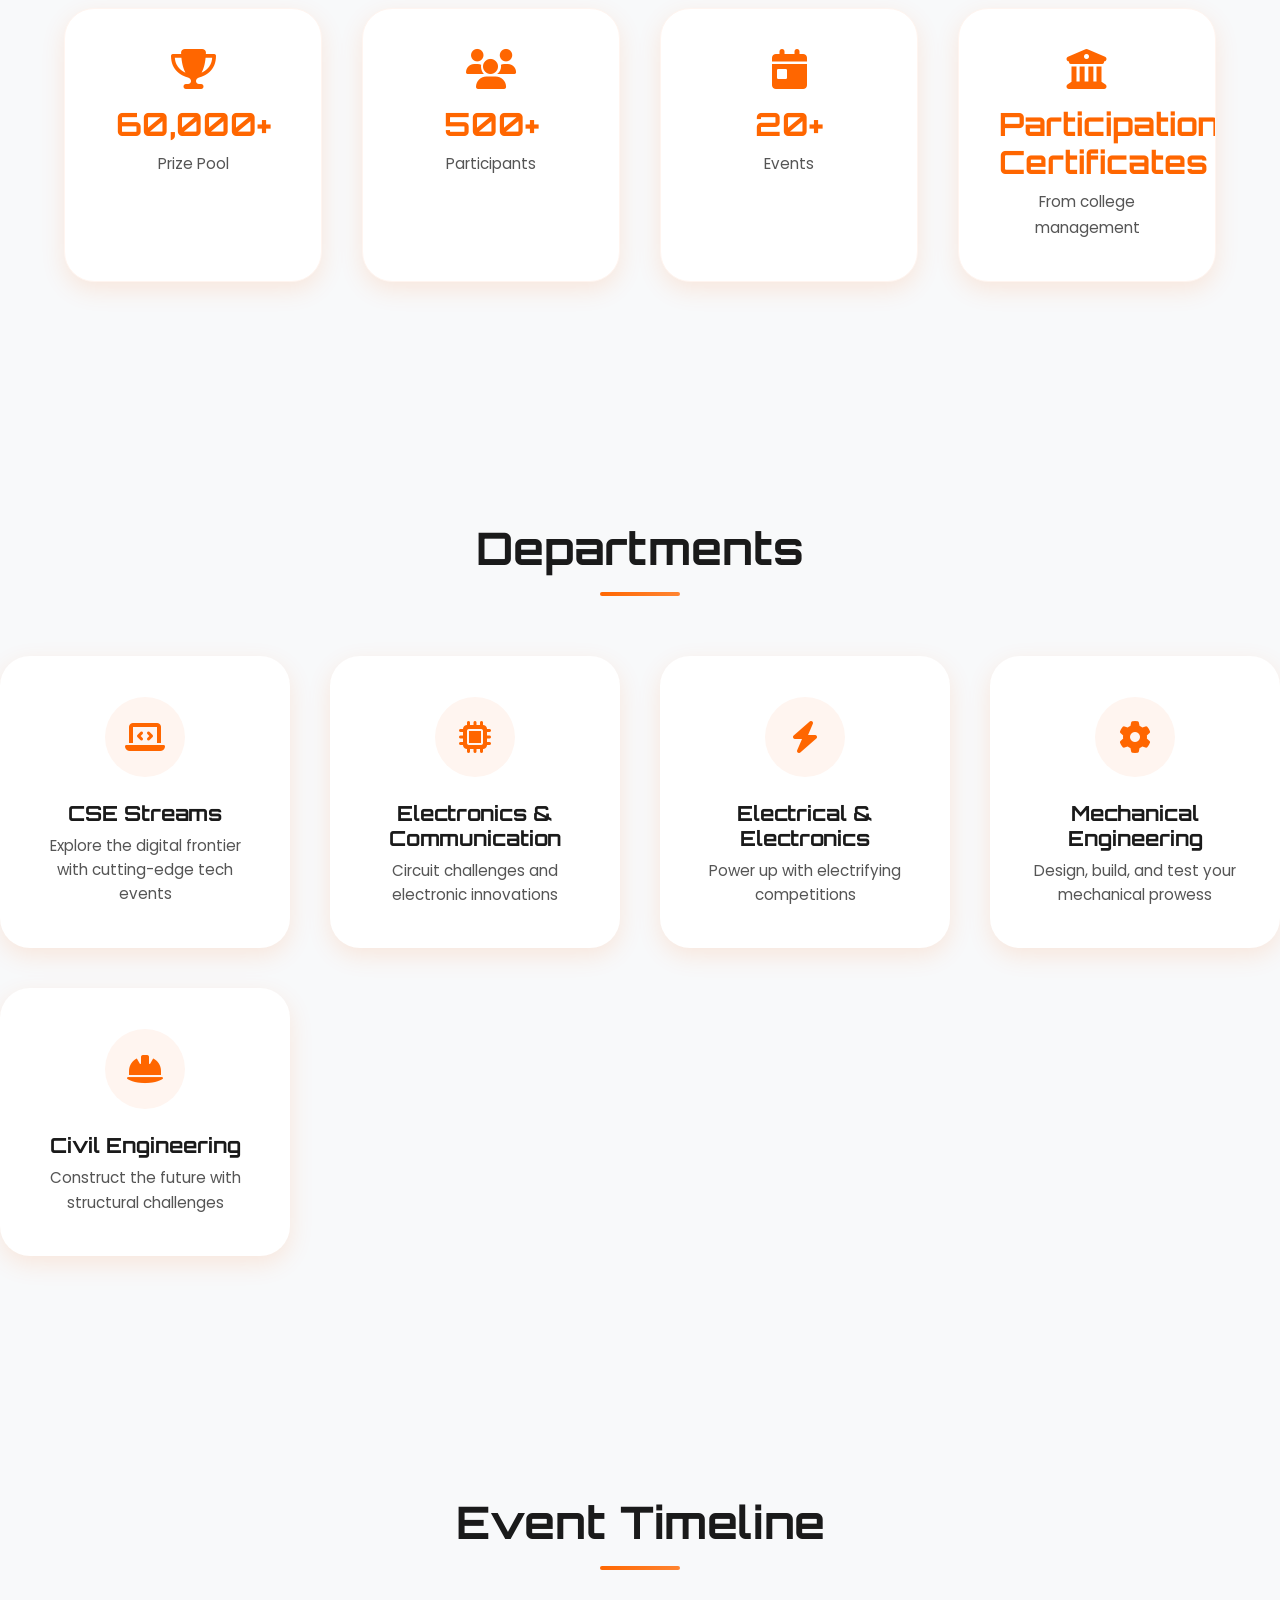
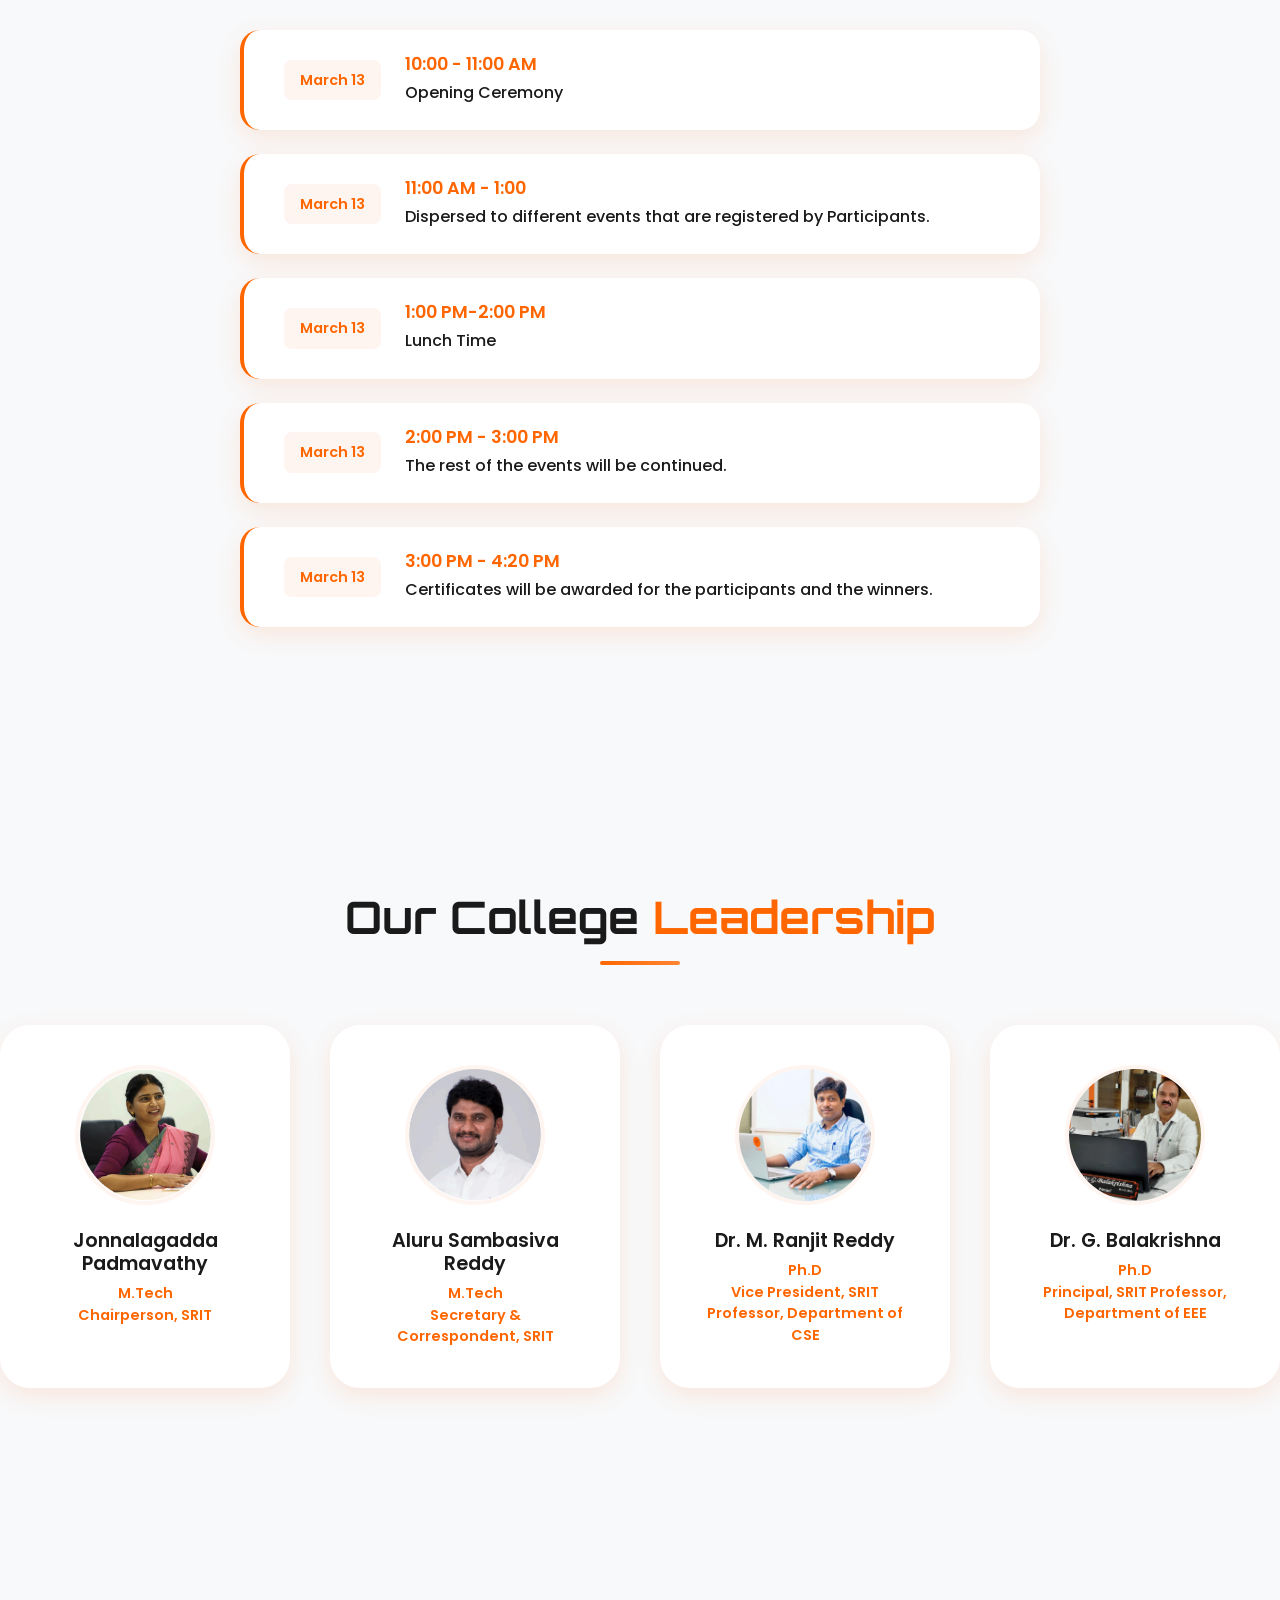
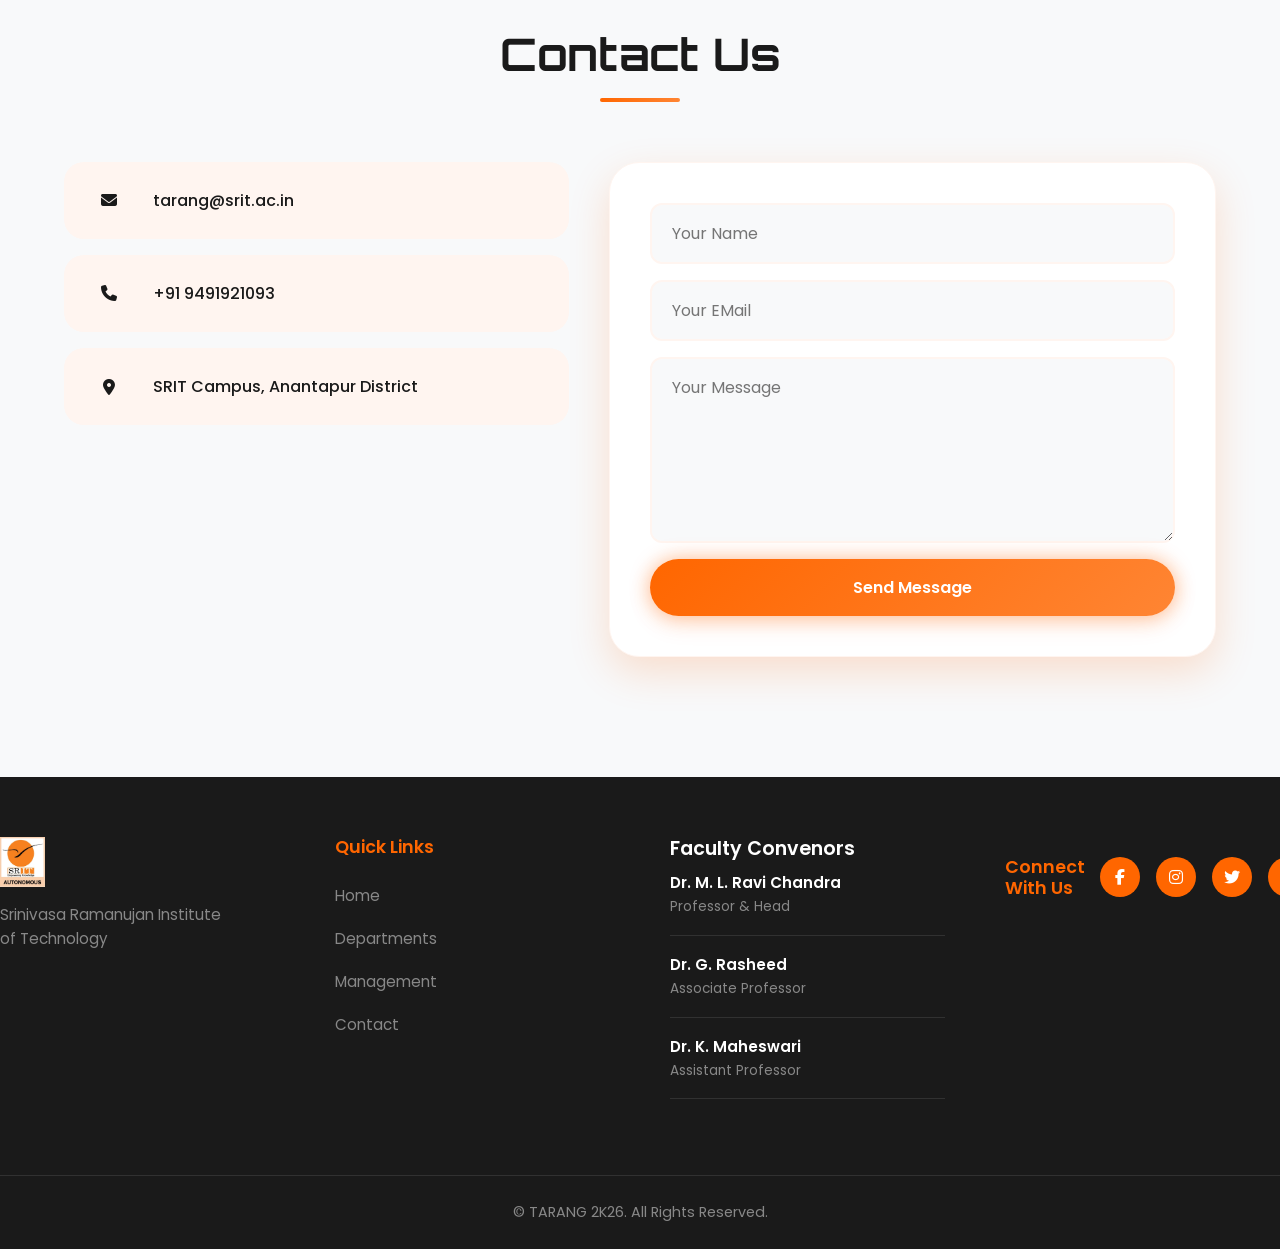
==== commit 28c5c5c6: "updated" ====
--- a/index.html
+++ b/index.html
@@ -19,7 +19,11 @@
         </div>
         <p class="tagline">Innovate • Collaborate • Elevate</p>
 
-        <nav>
+        <div class="mobile-nav-toggle" id="mobile-nav-toggle">
+            <i class="fas fa-bars"></i>
+        </div>
+
+        <nav id="main-nav">
             <ul>
                 <li><a href="#home">Home</a></li>
                 <li><a href="#departments">Departments</a></li>
--- a/style.css
+++ b/style.css
@@ -17,7 +17,7 @@
     --bg-light: #ffffff;
     --bg-soft: #f8f9fa;
     --bg-ultra-soft: #fff5f0;
-    
+
     /* Orange Gradient */
     --gradient-orange: linear-gradient(135deg, #ff6600 0%, #ff8533 100%);
     --gradient-orange-light: linear-gradient(135deg, #fff5f0 0%, #ffffff 100%);
@@ -28,7 +28,12 @@
     --space-md: 24px;
     --space-lg: 40px;
     --space-xl: 60px;
-    --space-xxl: 100px;
+    --space-xxl: 120px;
+
+    /* Typography */
+    --font-size-base: 16px;
+    --line-height-base: 1.7;
+    --letter-spacing-wide: 0.5px;
 
     /* RADIUS */
     --radius-sm: 8px;
@@ -67,7 +72,12 @@
 }
 
 /* ================= TYPOGRAPHY ================= */
-h1, h2, h3, h4, h5, h6 {
+h1,
+h2,
+h3,
+h4,
+h5,
+h6 {
     font-family: var(--font-heading);
     font-weight: 700;
     line-height: 1.2;
@@ -99,6 +109,14 @@
     top: 0;
     z-index: 1000;
     box-shadow: var(--shadow-lg);
+    transition: all 0.4s cubic-bezier(0.4, 0, 0.2, 1);
+}
+
+header.header-sticky {
+    background: rgba(255, 102, 0, 0.85);
+    backdrop-filter: blur(15px);
+    -webkit-backdrop-filter: blur(15px);
+    padding: var(--space-xs) 0;
 }
 
 .logo-container {
@@ -137,6 +155,19 @@
     gap: var(--space-lg);
     list-style: none;
     flex-wrap: wrap;
+    transition: all 0.4s ease;
+}
+
+.mobile-nav-toggle {
+    display: none;
+    font-size: 1.5rem;
+    color: var(--white);
+    cursor: pointer;
+    position: absolute;
+    right: var(--space-md);
+    top: 50%;
+    transform: translateY(-50%);
+    z-index: 1001;
 }
 
 nav a {
@@ -196,7 +227,7 @@
     z-index: 1;
 }
 
-.hero > * {
+.hero>* {
     position: relative;
     z-index: 2;
 }
@@ -314,6 +345,7 @@
         opacity: 0;
         transform: translateY(30px);
     }
+
     to {
         opacity: 1;
         transform: translateY(0);
@@ -321,9 +353,12 @@
 }
 
 @keyframes pulse {
-    0%, 100% {
+
+    0%,
+    100% {
         transform: scale(1);
     }
+
     50% {
         transform: scale(1.05);
     }
@@ -654,40 +689,43 @@
 
 /* ================= CONTACT ================= */
 .contact {
+    padding-top: var(--space-xxl);
+    padding-bottom: var(--space-xxl);
     background: var(--white);
 }
 
 .contact-grid {
     display: grid;
-    grid-template-columns: 1fr 1.5fr;
-    gap: var(--space-xl);
+    grid-template-columns: 1fr 1.2fr;
+    gap: var(--space-lg);
     align-items: start;
 }
 
 .contact-info {
     display: flex;
     flex-direction: column;
+    gap: var(--space-sm);
+}
+
+.contact-item {
+    display: flex;
+    align-items: center;
     gap: var(--space-md);
-}
-
-.contact-item {
-    display: flex;
-    align-items: center;
-    gap: var(--space-sm);
     padding: var(--space-md);
-    background: var(--primary-soft);
-    border-radius: var(--radius-md);
-    transition: 0.3s;
+    background: var(--bg-ultra-soft);
+    border-radius: var(--radius-lg);
+    transition: all 0.3s ease;
+    border: 1px solid transparent;
 }
 
 .contact-item:hover {
-    background: var(--gradient-orange);
-    color: var(--white);
+    transform: translateX(10px);
+    background: var(--white);
+    border-color: var(--primary-soft);
+    box-shadow: var(--shadow-md);
 }
 
 .contact-item i {
-    font-size: 1.3rem;
-    color: var(--primary);
     width: 40px;
     text-align: center;
     transition: 0.3s;
@@ -861,15 +899,15 @@
     .hero-title {
         font-size: 5rem;
     }
-    
+
     .hero-year {
         font-size: 3rem;
     }
-    
+
     .section-title {
         font-size: 2.2rem;
     }
-    
+
     .contact-grid {
         grid-template-columns: 1fr;
     }
@@ -880,51 +918,100 @@
         --space-xxl: 60px;
         --space-xl: 40px;
     }
-    
+
+    header {
+        padding: var(--space-xs) 0;
+    }
+
+    .logo-container {
+        justify-content: flex-start;
+        padding-left: var(--space-md);
+    }
+
+    .logo {
+        height: 45px;
+    }
+
+    header h1 {
+        font-size: 1.5rem;
+    }
+
+    .tagline {
+        display: none;
+    }
+
+    .mobile-nav-toggle {
+        display: block;
+    }
+
+    nav {
+        position: fixed;
+        top: 0;
+        right: -100%;
+        width: 80%;
+        height: 100vh;
+        background: var(--gradient-orange);
+        box-shadow: -10px 0 30px rgba(0, 0, 0, 0.1);
+        transition: 0.4s cubic-bezier(0.4, 0, 0.2, 1);
+        display: flex;
+        align-items: center;
+        justify-content: center;
+        z-index: 1000;
+    }
+
+    nav.active {
+        right: 0;
+    }
+
+    nav ul {
+        flex-direction: column;
+        gap: var(--space-xl);
+    }
+
+    nav a {
+        font-size: 1.5rem;
+    }
+
     .hero-title {
         font-size: 3.5rem;
     }
-    
+
     .hero-year {
         font-size: 2.5rem;
     }
-    
+
     .hero-subtitle {
         font-size: 1rem;
     }
-    
+
     .section-title {
         font-size: 2rem;
     }
-    
-    nav ul {
-        gap: var(--space-md);
-    }
-    
+
     .countdown-item {
         min-width: 90px;
         padding: var(--space-sm) var(--space-md);
     }
-    
+
     .countdown-value {
         font-size: 2rem;
     }
-    
+
     .timeline-item {
         flex-direction: column;
         align-items: flex-start;
         gap: var(--space-sm);
     }
-    
+
     .footer-content {
         grid-template-columns: 1fr;
         text-align: center;
     }
-    
+
     .footer-logo {
         align-items: center;
     }
-    
+
     .social-icons {
         justify-content: center;
     }
@@ -934,16 +1021,17 @@
     .hero-title {
         font-size: 2.5rem;
     }
-    
+
     .hero-year {
         font-size: 2rem;
     }
-    
-    .btn, .cta-button {
+
+    .btn,
+    .cta-button {
         padding: 14px 28px;
         font-size: 0.9rem;
     }
-    
+
     .hero-buttons {
         flex-direction: column;
         align-items: center;
@@ -1125,7 +1213,7 @@
     z-index: 1;
 }
 
-.hero > * {
+.hero>* {
     position: relative;
     z-index: 2;
 }
@@ -1488,25 +1576,25 @@
         transition: left 0.3s ease;
         z-index: 1000;
     }
-    
+
     .nav-links.show {
         left: 0;
     }
-    
+
     .hamburger {
         display: block;
     }
-    
+
     .hero h2 {
         font-size: 2.5rem;
     }
-    
+
     .schedule-item {
         flex-direction: column;
         align-items: flex-start;
         gap: 15px;
     }
-    
+
     .schedule-time {
         min-width: auto;
     }
@@ -1516,19 +1604,19 @@
     .events-grid {
         grid-template-columns: 1fr;
     }
-    
+
     .speakers-grid {
         grid-template-columns: repeat(auto-fill, minmax(200px, 1fr));
     }
-    
+
     .hero h2 {
         font-size: 2rem;
     }
-    
+
     .section-header h3 {
         font-size: 2rem;
     }
-    
+
     .schedule-tabs {
         flex-wrap: wrap;
     }
@@ -1537,7 +1625,8 @@
 /* ===== HEADER LOGO FIX ===== */
 
 .logo {
-    height: 55px;   /* Desktop size */
+    height: 55px;
+    /* Desktop size */
     width: auto;
     object-fit: contain;
 }
@@ -1555,4 +1644,4 @@
     .logo {
         height: 42px;
     }
-}
+}
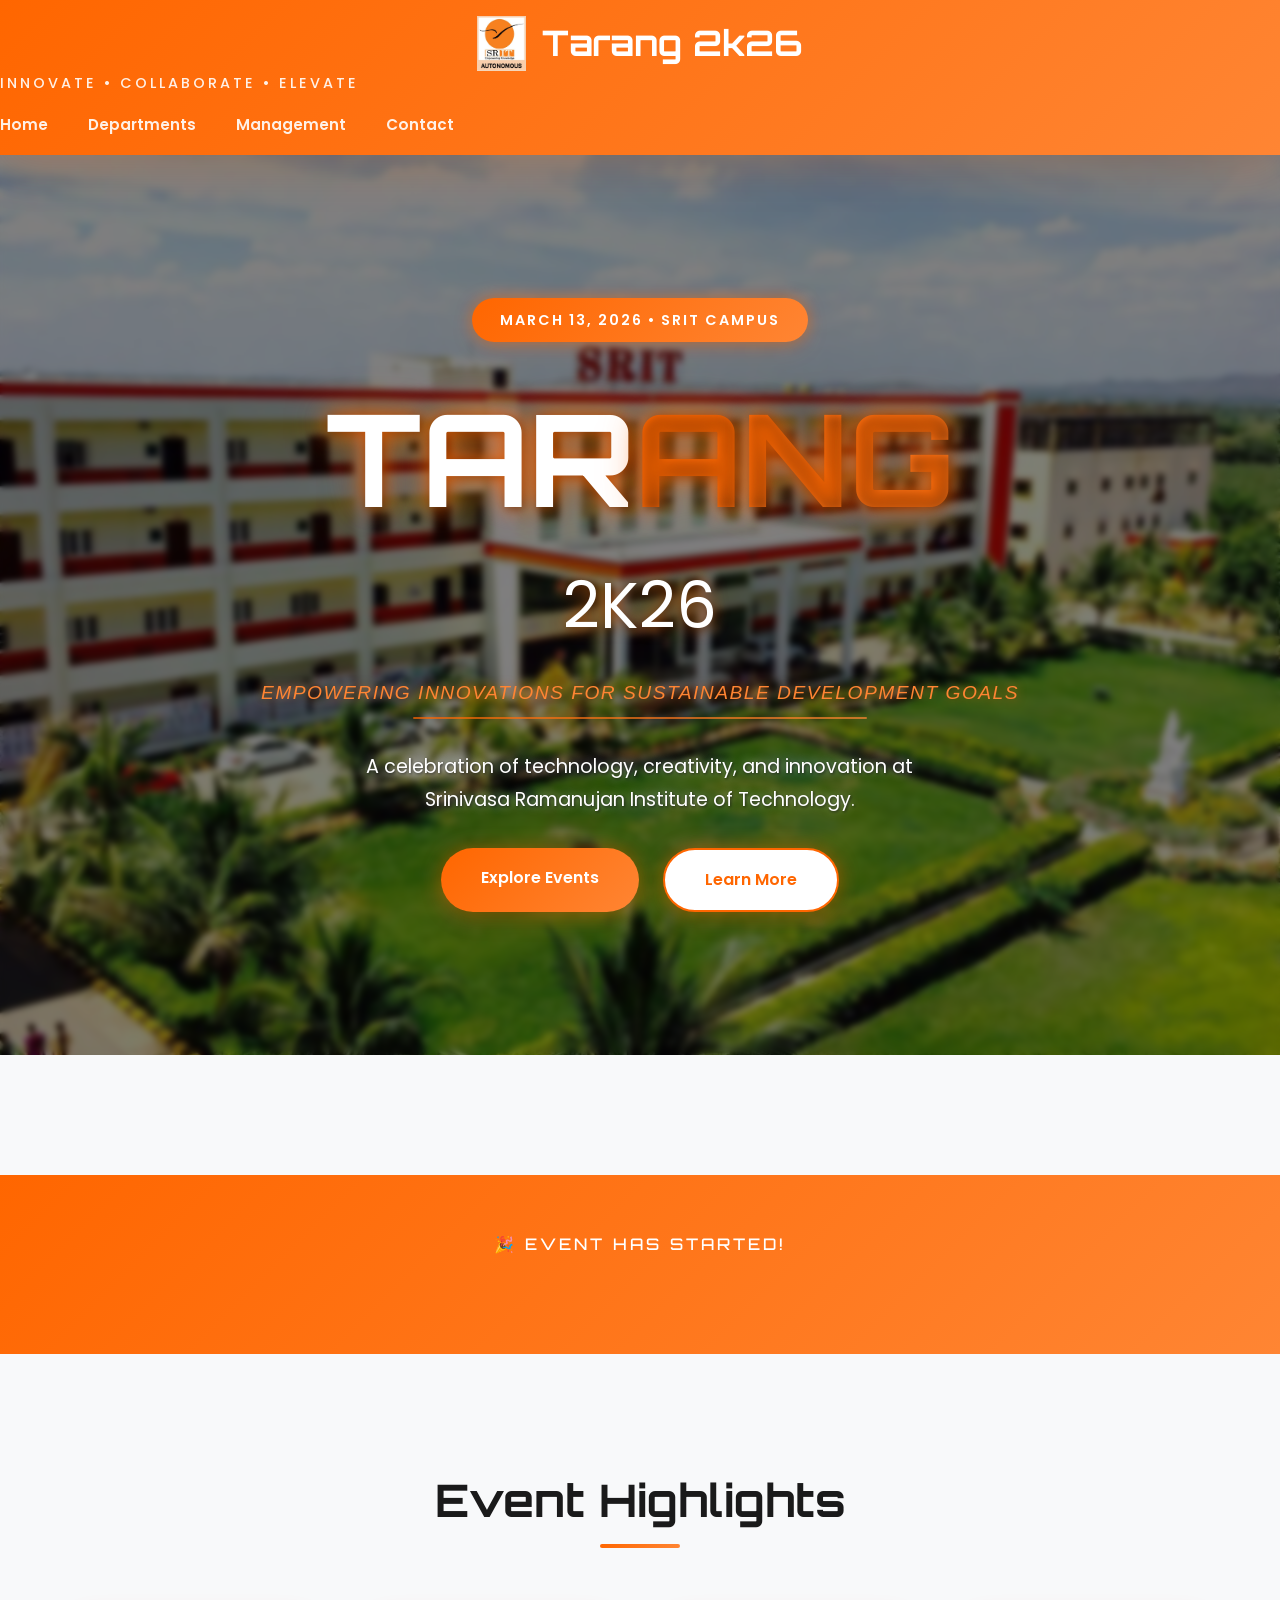
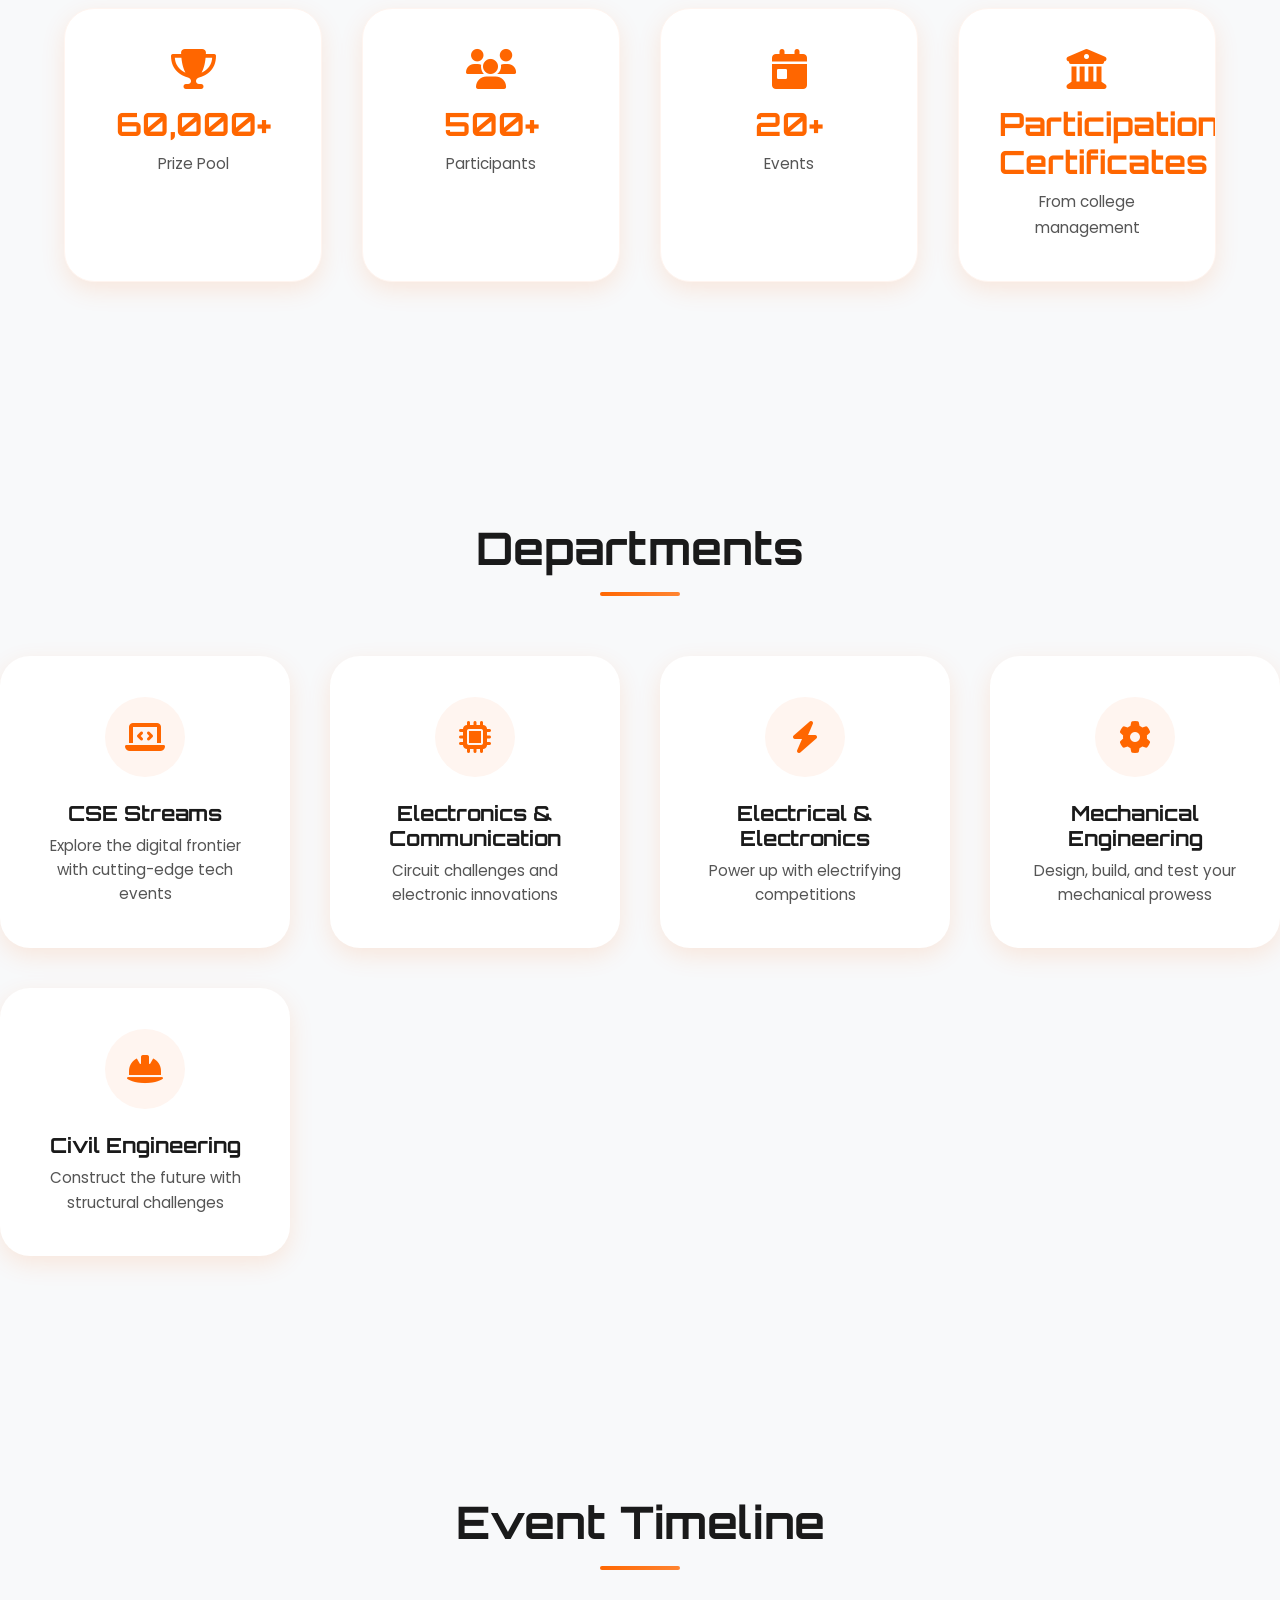
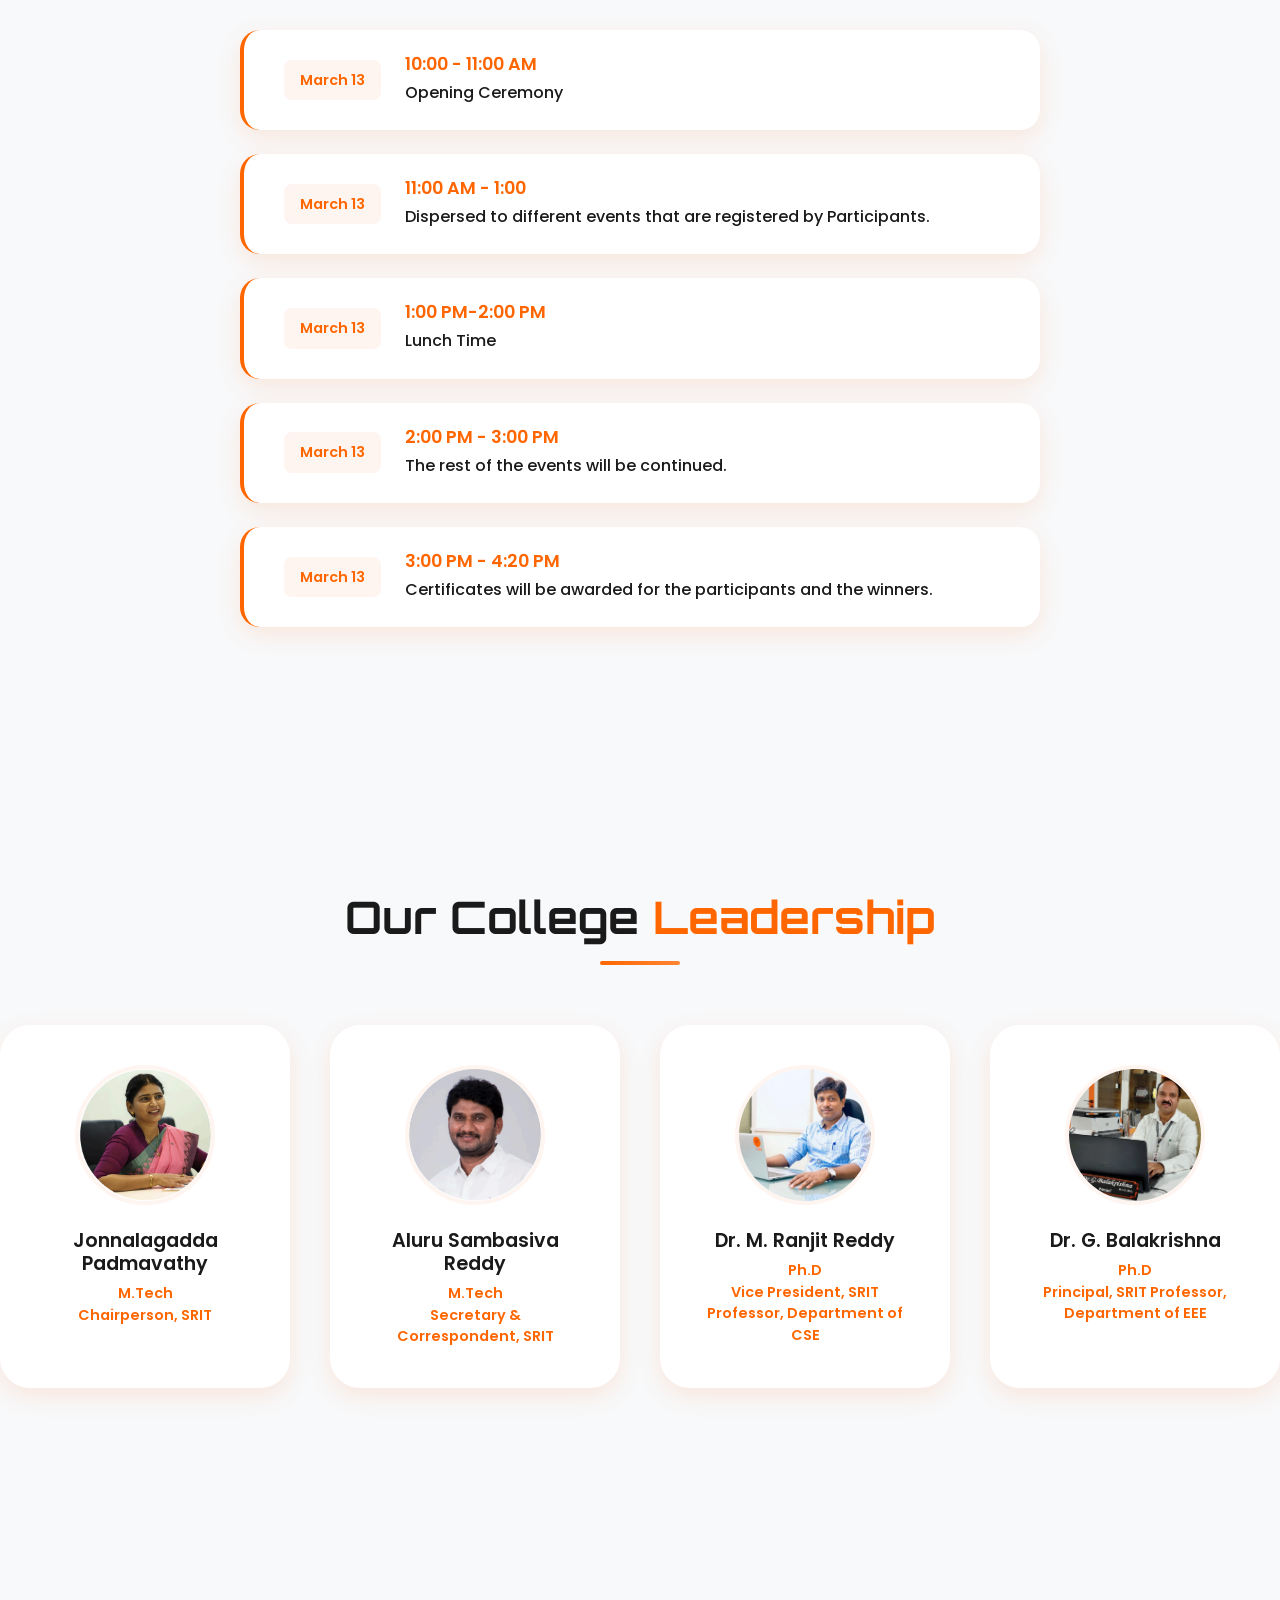
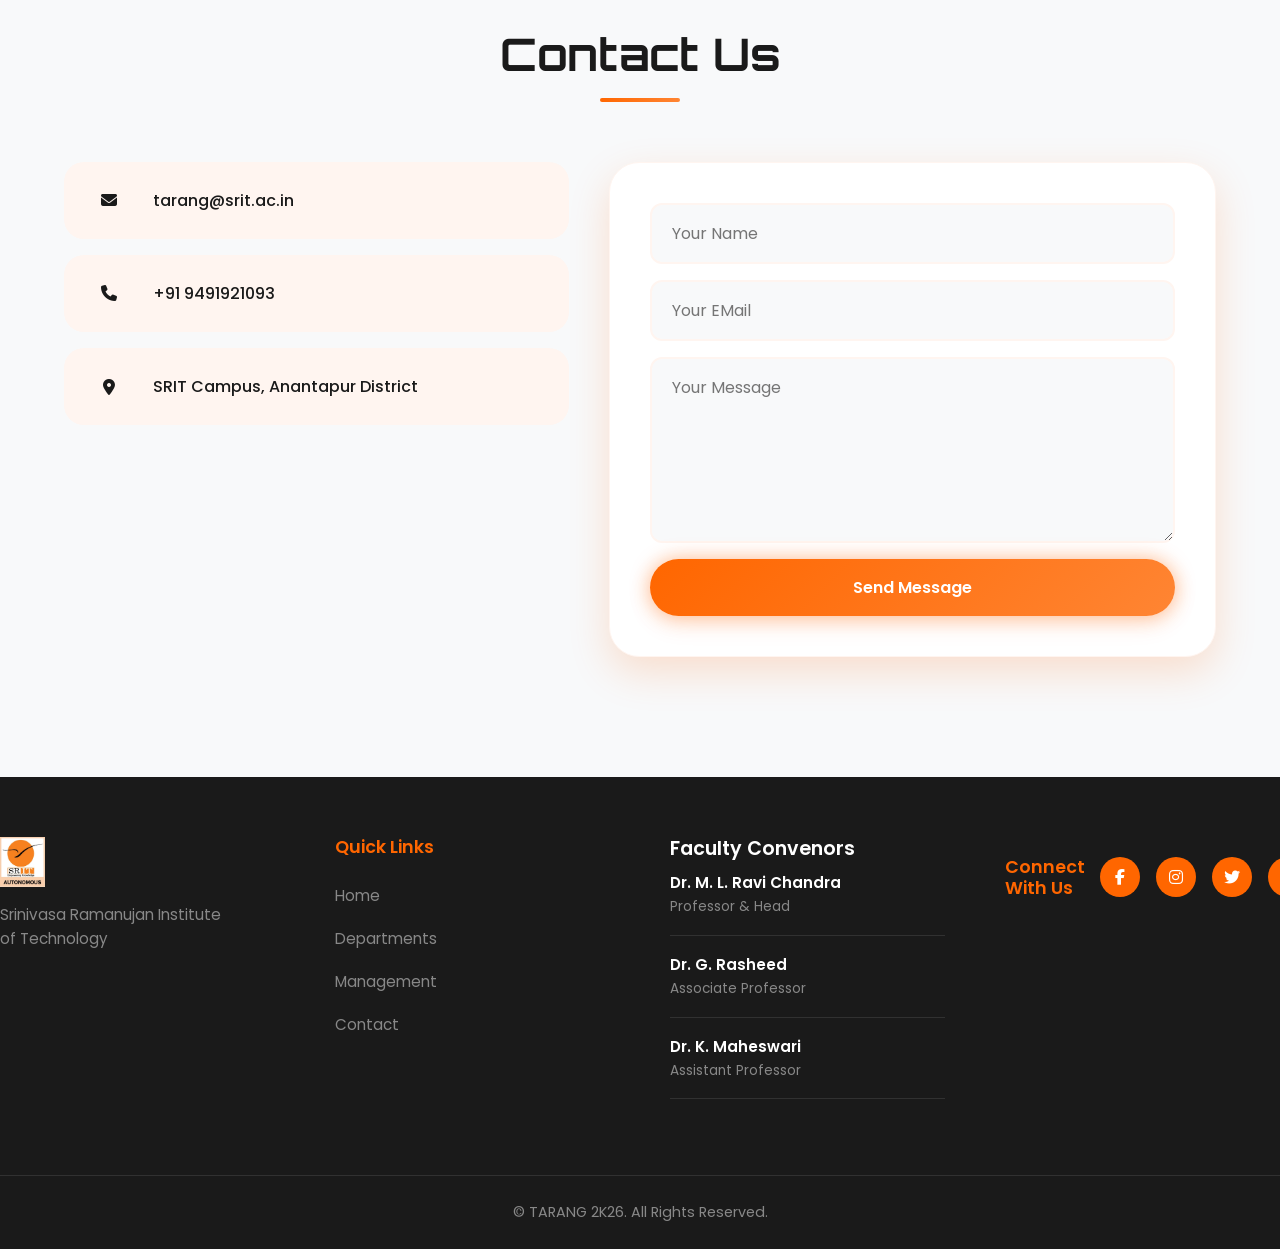
==== commit d2055391: "updated the modifications" ====
--- a/index.html
+++ b/index.html
@@ -41,6 +41,7 @@
                     <span>TAR</span><span class="highlight">ANG</span>
                 </h1>
                 <div class="hero-year">2K26</div>
+                <p class="hero-theme">Empowering Innovations for Sustainable Development Goals</p>
                 <p class="hero-subtitle">A celebration of technology, creativity, and innovation at<br> Srinivasa
                     Ramanujan Institute of Technology.</p>
 
@@ -340,44 +341,7 @@
         </div>
     </footer>
 
-    <script>
-        // Countdown Timer (From Now → March 14, 2026 09:00 AM)
-
-        function updateCountdown() {
-
-            // ✅ Correct event date format
-            const eventDate = new Date("2026-03-13T09:00:00").getTime();
-
-            // Current time
-            const now = new Date().getTime();
-
-            // Time difference
-            const timeLeft = eventDate - now;
-
-            if (timeLeft > 0) {
-
-                const days = Math.floor(timeLeft / (1000 * 60 * 60 * 24));
-                const hours = Math.floor((timeLeft / (1000 * 60 * 60)) % 24);
-                const minutes = Math.floor((timeLeft / (1000 * 60)) % 60);
-                const seconds = Math.floor((timeLeft / 1000) % 60);
-
-                document.getElementById("days").textContent = days;
-                document.getElementById("hours").textContent = hours;
-                document.getElementById("minutes").textContent = minutes;
-                document.getElementById("seconds").textContent = seconds;
-
-            } else {
-                document.querySelector(".countdown").innerHTML = "<h3>🎉 Event Has Started!</h3>";
-            }
-        }
-
-        // Run every second
-        setInterval(updateCountdown, 1000);
-
-        // Run immediately when page loads
-        updateCountdown();
-    </script>
-
+    <script src="script.js"></script>
 </body>
 
 </html>
--- a/style.css
+++ b/style.css
@@ -129,7 +129,6 @@
 .logo {
     height: 60px;
     object-fit: contain;
-    filter: brightness(0) invert(1);
 }
 
 header h1 {
@@ -281,9 +280,34 @@
 .hero-year {
     font-size: 4rem;
     color: var(--white);
-    margin-bottom: var(--space-lg);
+    margin-bottom: var(--space-sm);
     animation: fadeInUp 1s ease-out 0.2s both;
     text-shadow: 0 0 15px rgba(255, 102, 0, 0.7), 2px 2px 8px rgba(0, 0, 0, 0.6);
+}
+
+.hero-theme {
+    font-size: 1rem;
+    font-style: italic;
+    font-weight: 500;
+    color: var(--primary-light);
+    letter-spacing: 1.5px;
+    text-transform: uppercase;
+    margin-bottom: var(--space-lg);
+    animation: fadeInUp 1s ease-out 0.3s both;
+    text-shadow: 0 0 10px rgba(255, 102, 0, 0.5);
+    position: relative;
+    display: inline-block;
+}
+
+.hero-theme::after {
+    content: '';
+    display: block;
+    width: 60%;
+    height: 2px;
+    background: var(--gradient-orange);
+    margin: 8px auto 0;
+    border-radius: 2px;
+    opacity: 0.7;
 }
 
 .hero-subtitle {
@@ -942,34 +966,49 @@
 
     .mobile-nav-toggle {
         display: block;
+        font-size: 2rem;
+        padding: 10px;
     }
 
     nav {
         position: fixed;
         top: 0;
         right: -100%;
-        width: 80%;
+        width: 100%;
+        /* Changed from 80% to 100% for full screen coverage */
         height: 100vh;
-        background: var(--gradient-orange);
-        box-shadow: -10px 0 30px rgba(0, 0, 0, 0.1);
-        transition: 0.4s cubic-bezier(0.4, 0, 0.2, 1);
+        background: linear-gradient(135deg, #ff6600 0%, #ff8533 100%);
+        box-shadow: none;
+        transition: 0.5s cubic-bezier(0.4, 0, 0.2, 1);
         display: flex;
         align-items: center;
         justify-content: center;
         z-index: 1000;
+        visibility: hidden;
+        /* Prevent interaction when hidden */
     }
 
     nav.active {
         right: 0;
+        visibility: visible;
     }
 
     nav ul {
         flex-direction: column;
-        gap: var(--space-xl);
+        gap: var(--space-lg);
+        align-items: center;
+        width: 100%;
+        padding: 0;
     }
 
     nav a {
-        font-size: 1.5rem;
+        font-size: 1.8rem;
+        font-weight: 700;
+        text-transform: uppercase;
+        letter-spacing: 2px;
+        display: block;
+        width: 100%;
+        text-align: center;
     }
 
     .hero-title {
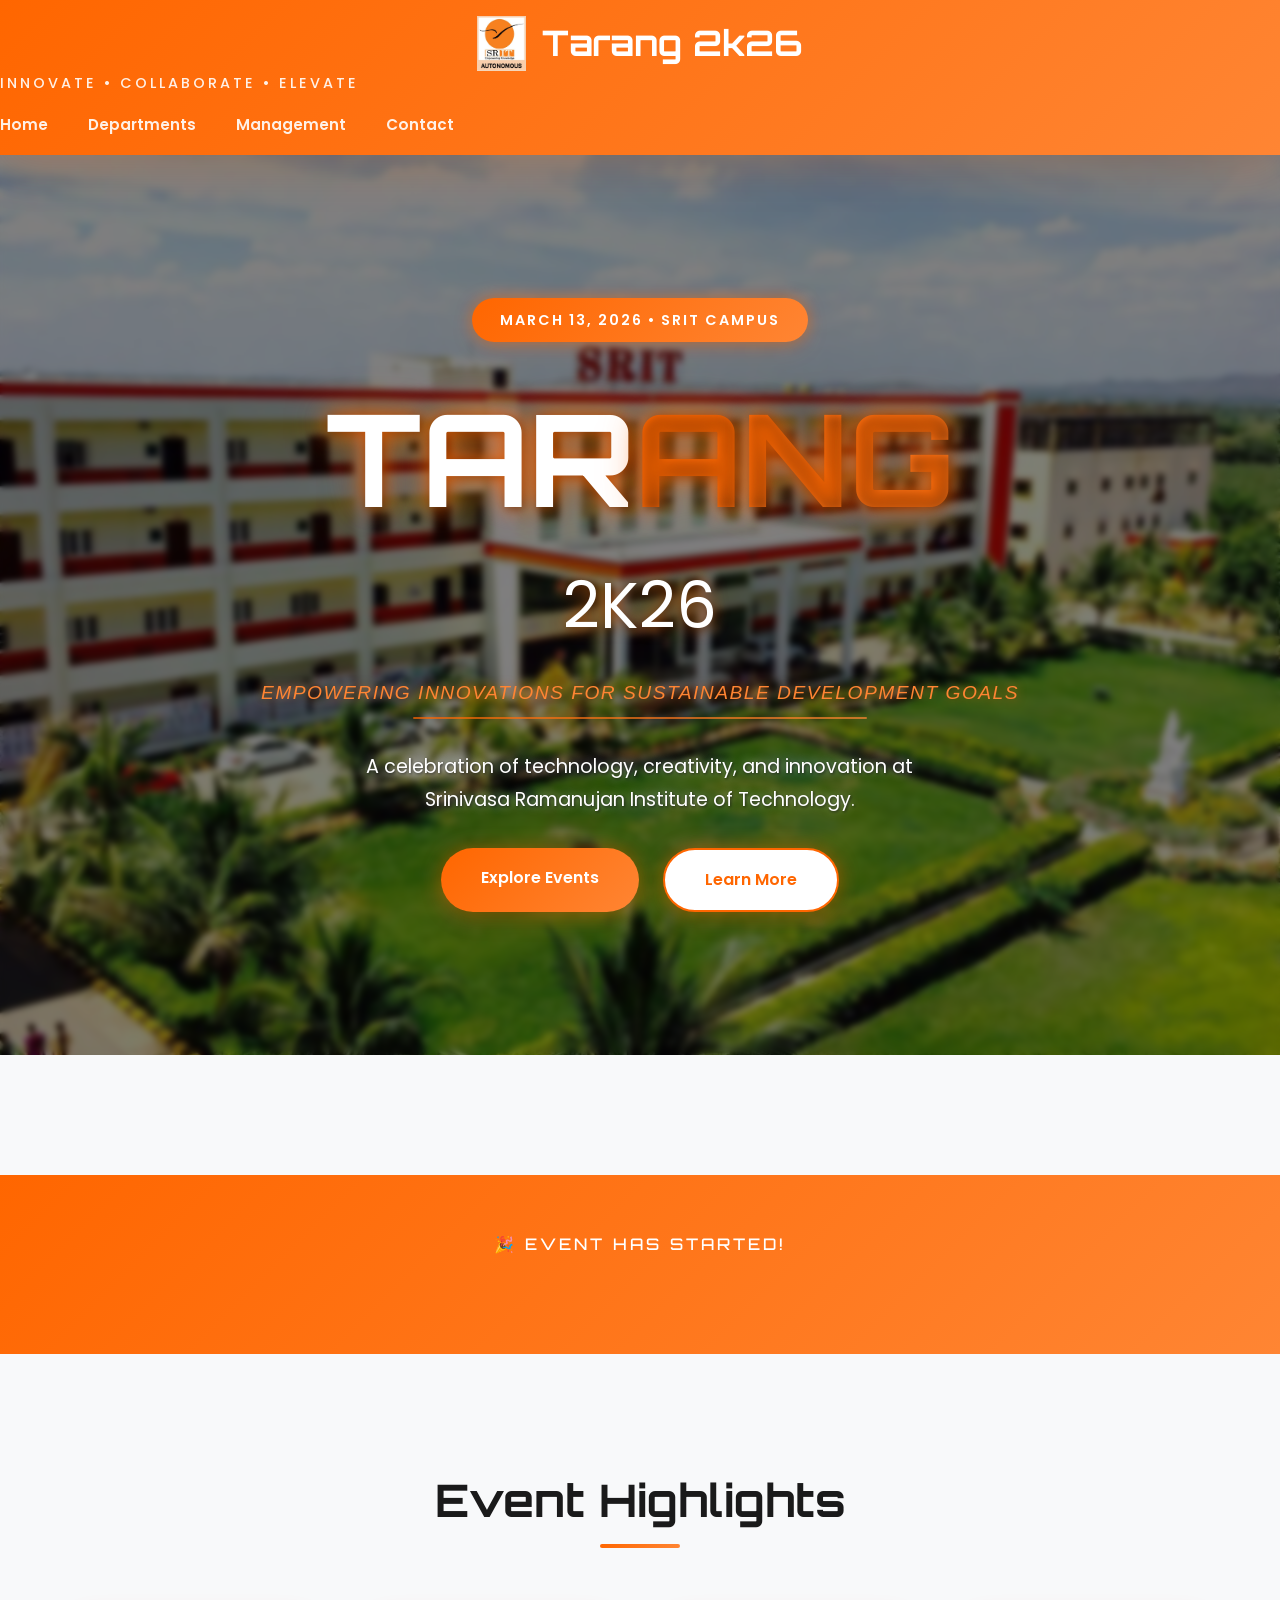
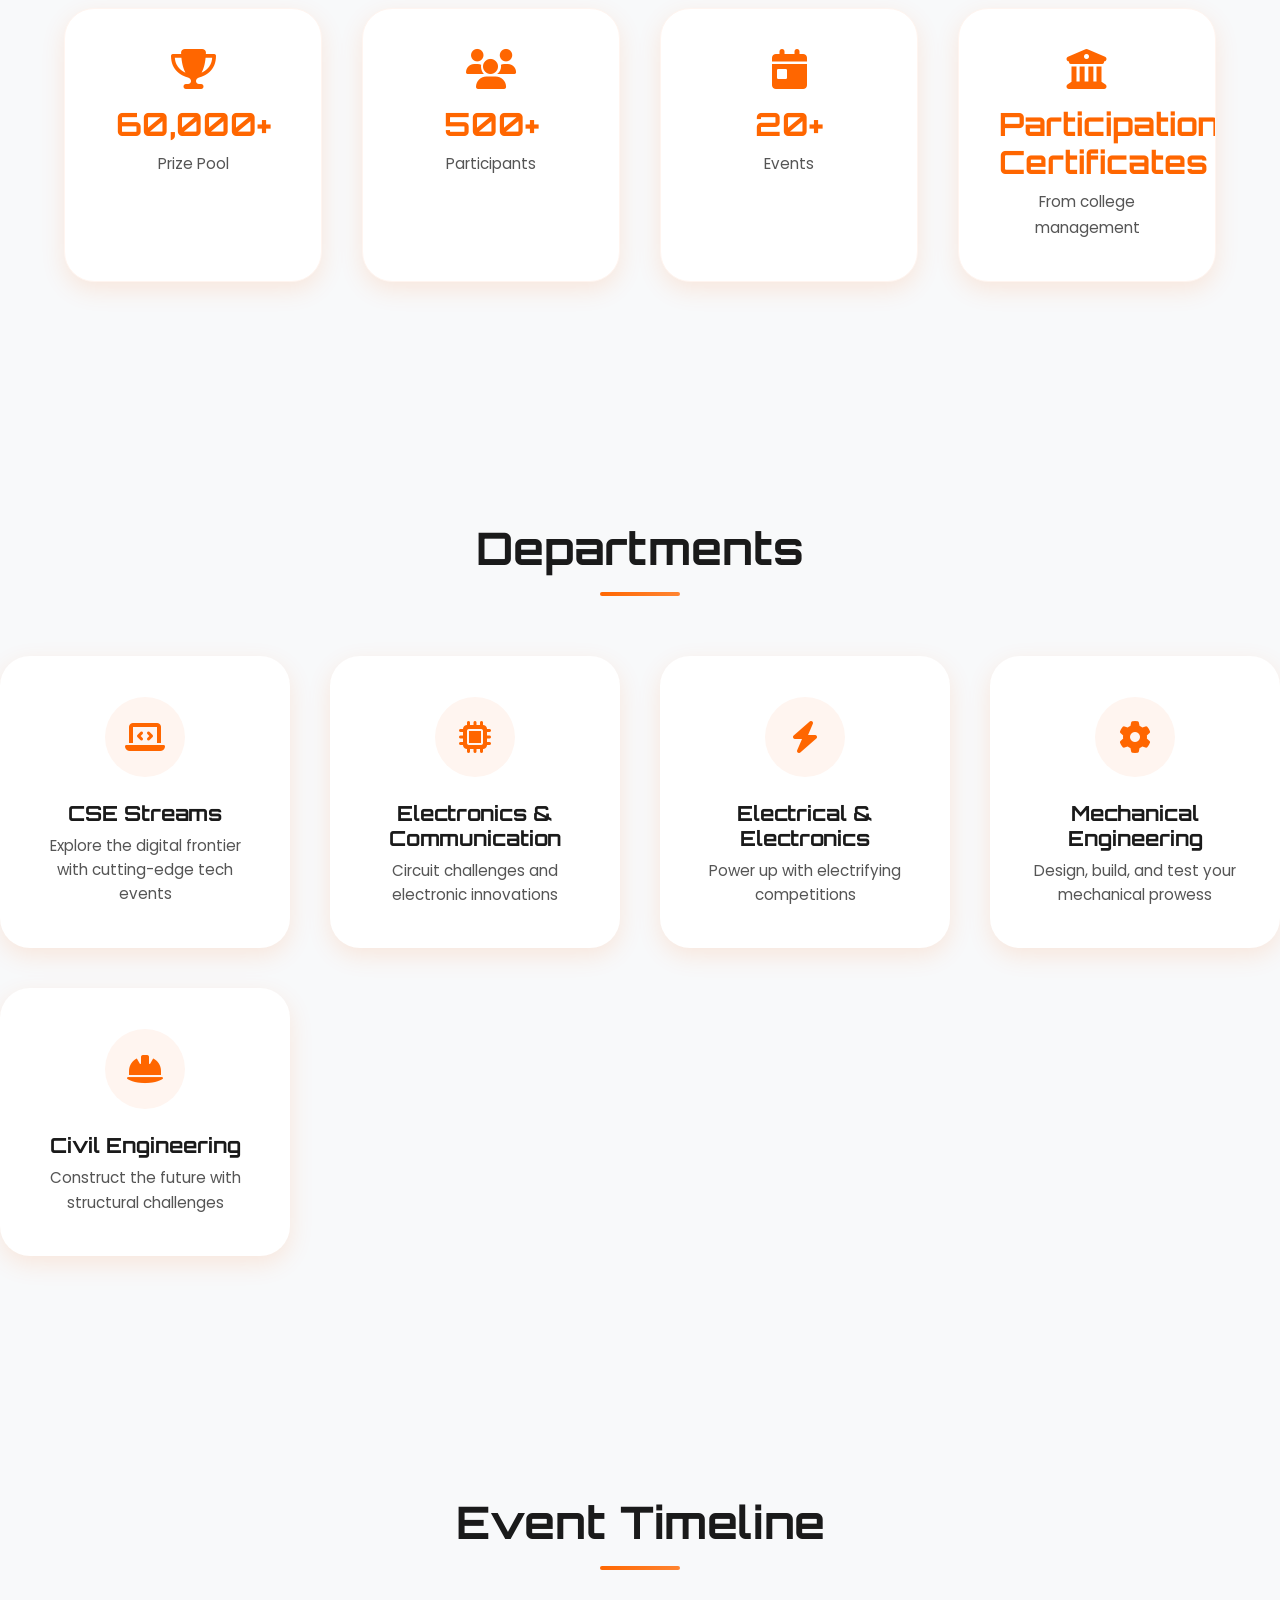
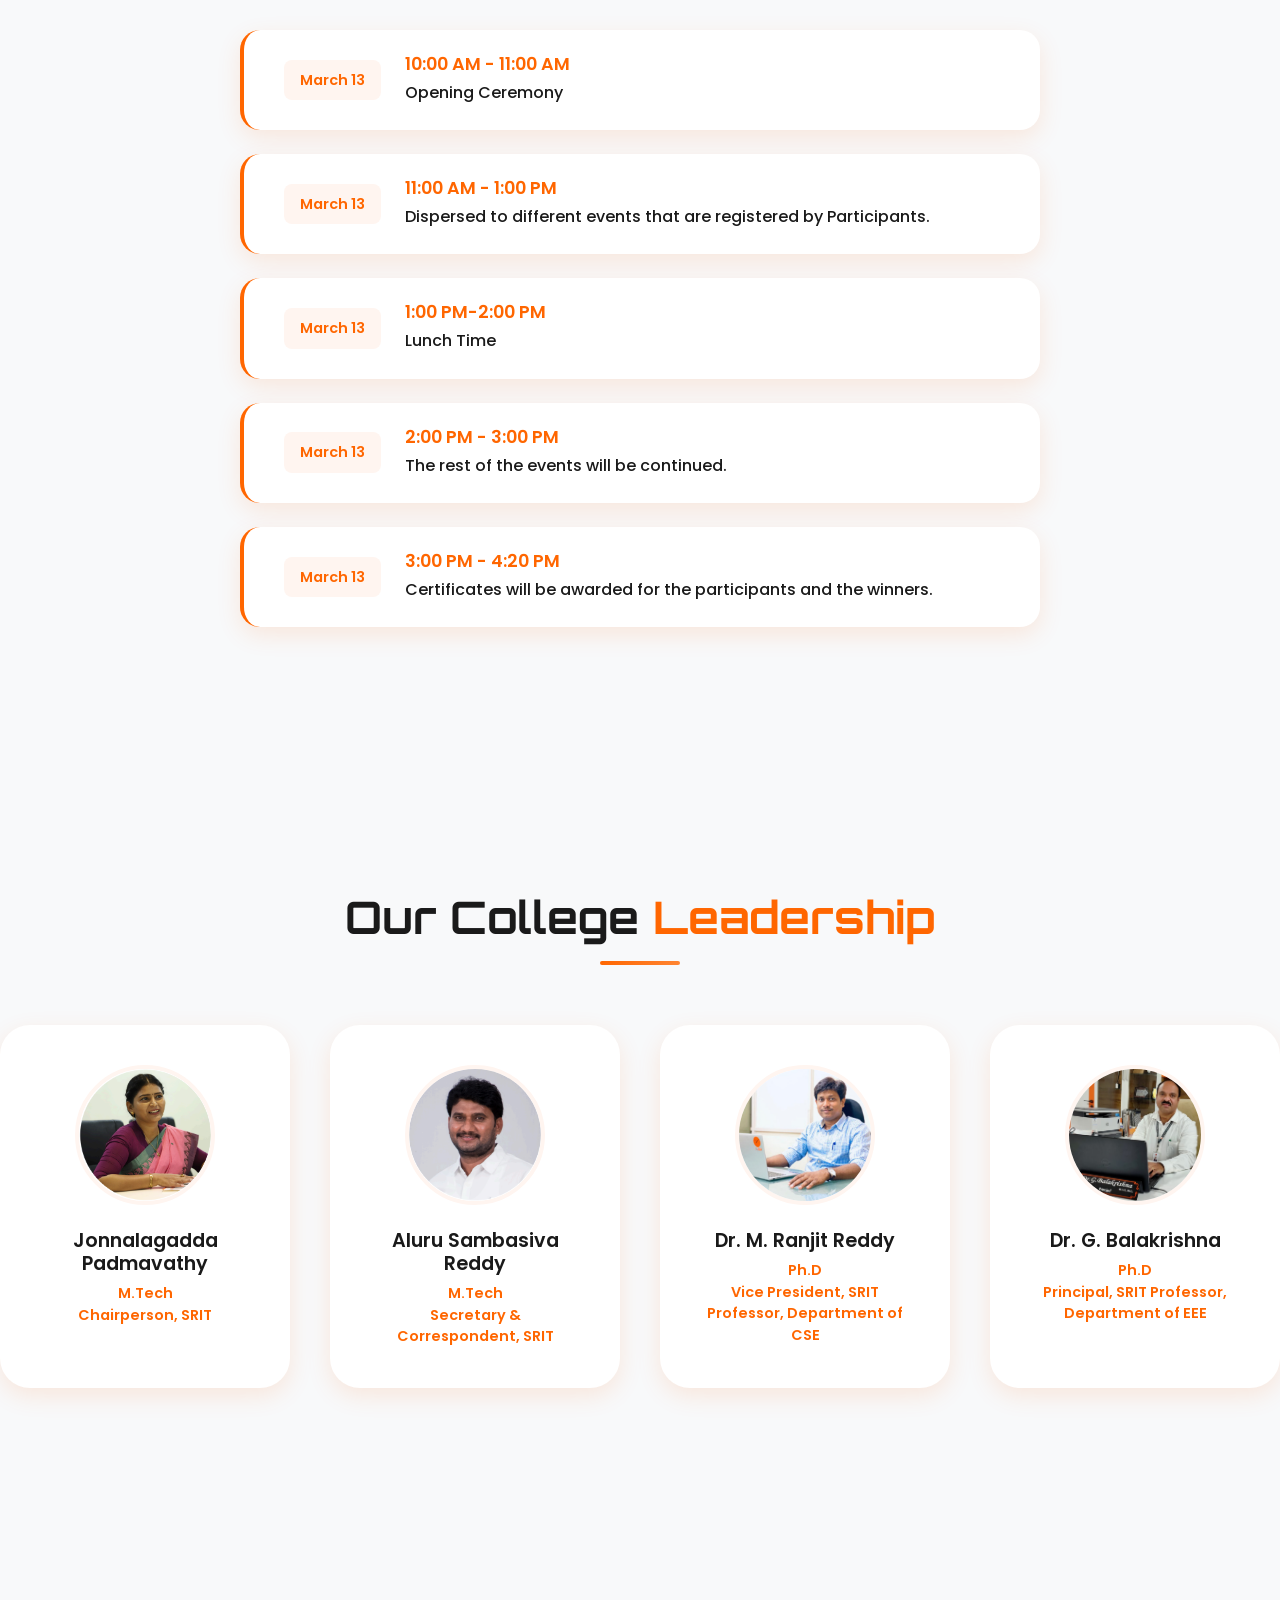
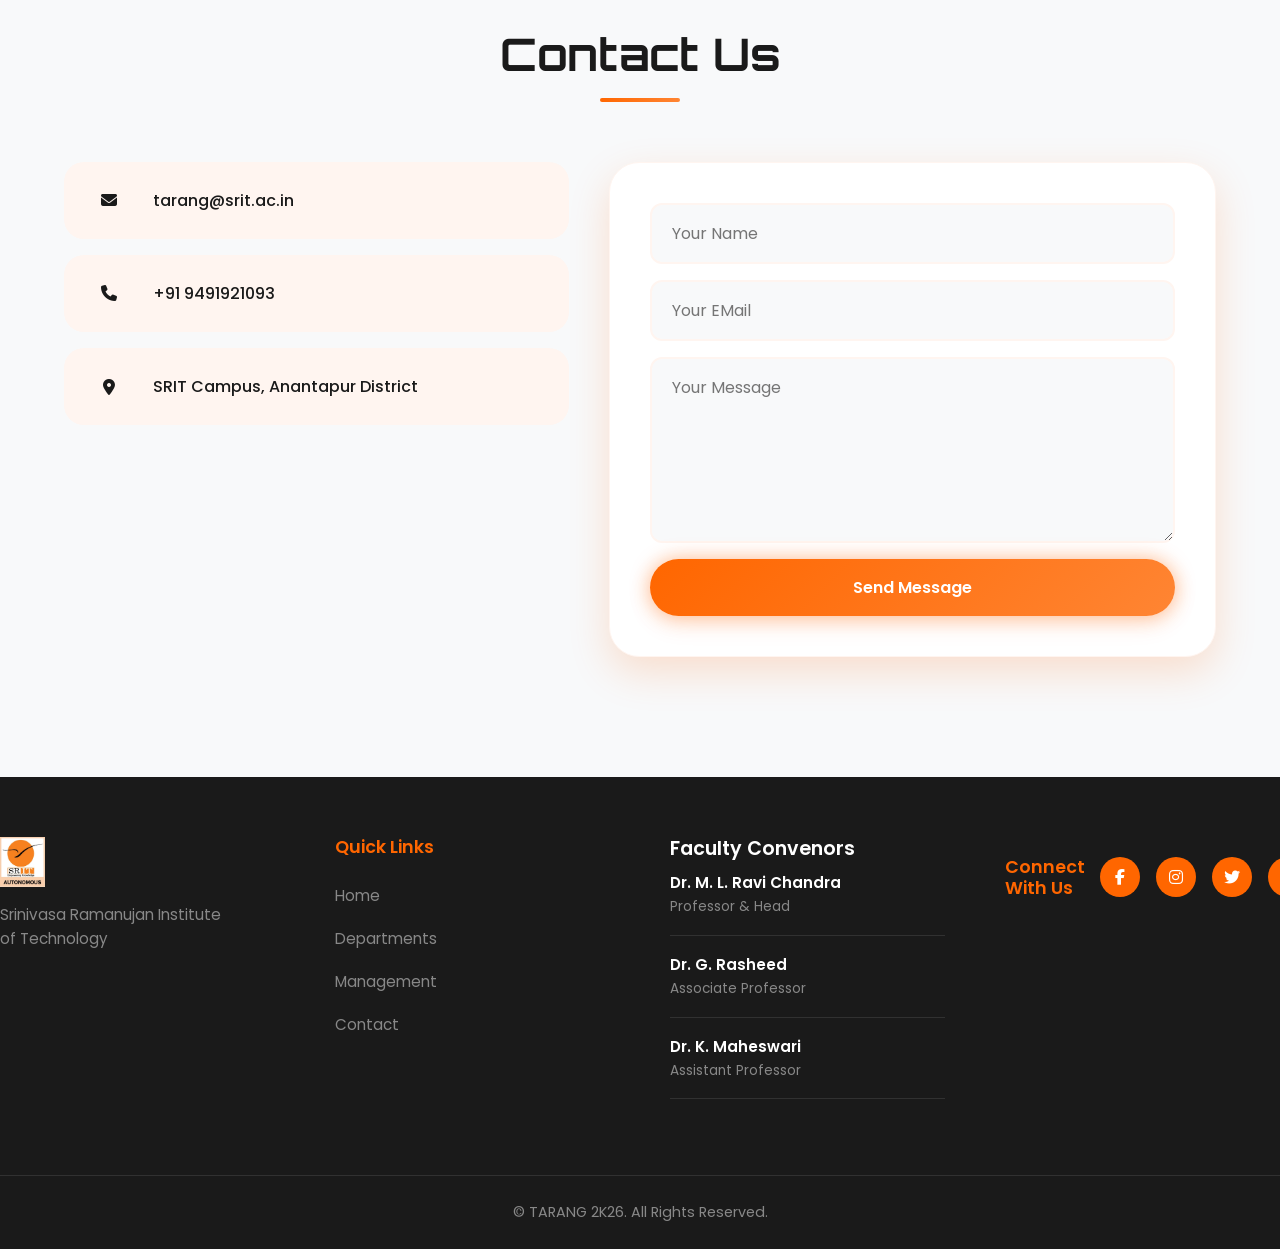
==== commit 0c7ad20f: "Timing updated" ====
--- a/index.html
+++ b/index.html
@@ -161,14 +161,14 @@
                 <div class="timeline-item">
                     <div class="timeline-date">March 13</div>
                     <div class="timeline-content">
-                        <h3>10:00 - 11:00 AM</h3>
+                        <h3>10:00 AM - 11:00 AM</h3>
                         <p>Opening Ceremony</p>
                     </div>
                 </div>
                 <div class="timeline-item">
                     <div class="timeline-date">March 13</div>
                     <div class="timeline-content">
-                        <h3>11:00 AM - 1:00</h3>
+                        <h3>11:00 AM - 1:00 PM</h3>
                         <p>Dispersed to different events that are registered by Participants.</p>
                     </div>
                 </div>
